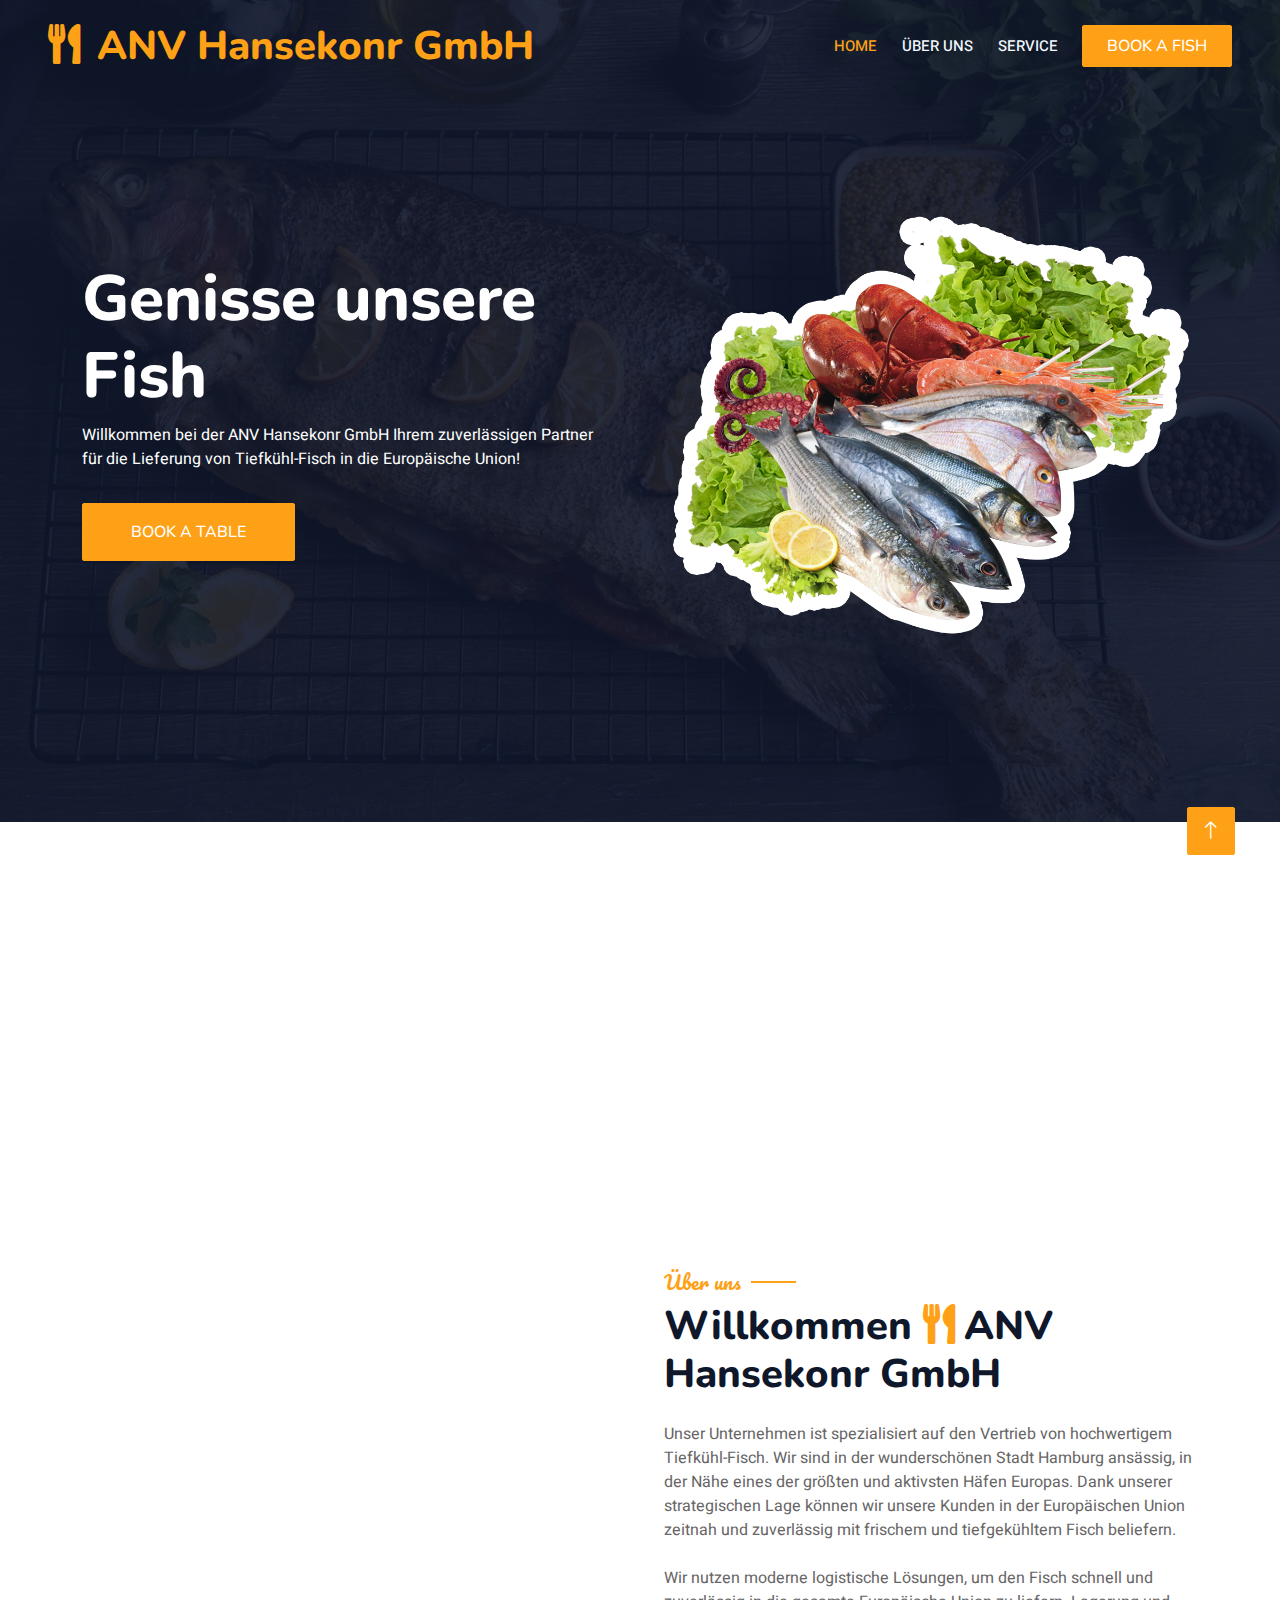
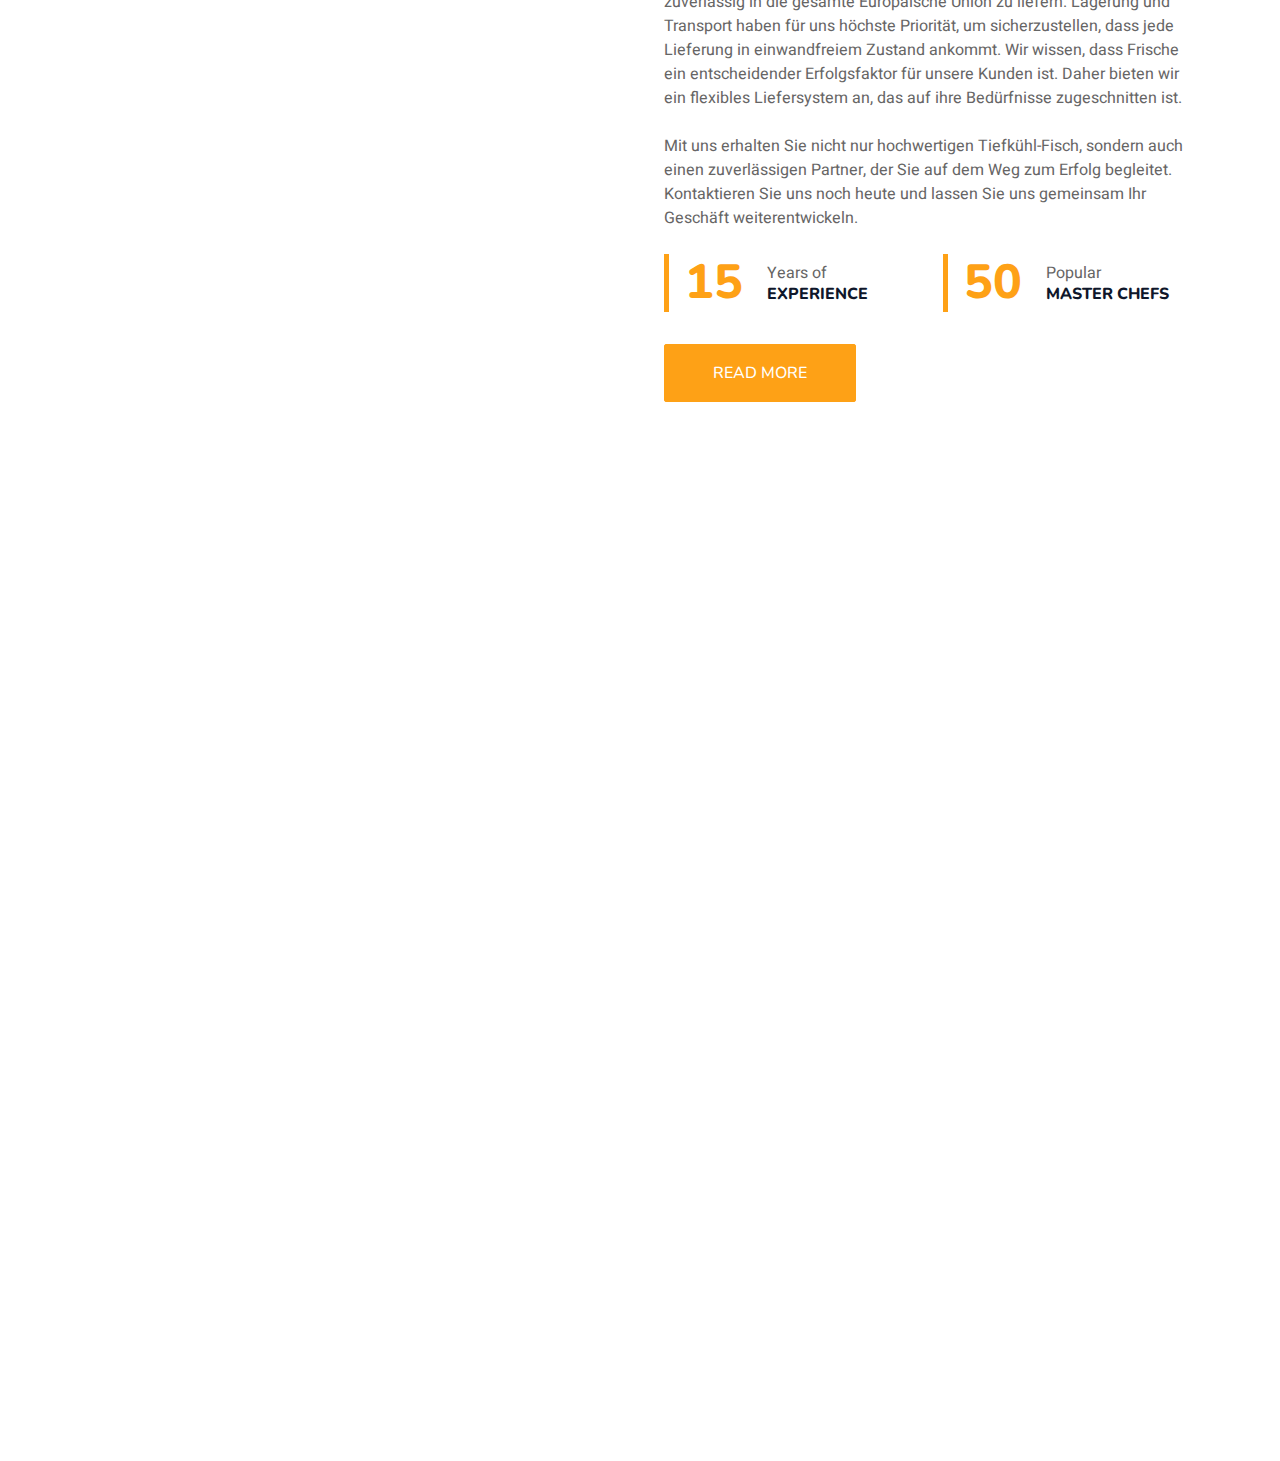
==== index.html @ ba803cc8 "fishstore" ====
<!DOCTYPE html>
<html lang="en">

<head>
    <meta charset="utf-8">
    <title>Restoran - Bootstrap Restaurant Template</title>
    <meta content="width=device-width, initial-scale=1.0" name="viewport">
    <meta content="" name="keywords">
    <meta content="" name="description">

    <!-- Favicon -->
    <link href="img/favicon.ico" rel="icon">

    <!-- Google Web Fonts -->
    <link rel="preconnect" href="https://fonts.googleapis.com">
    <link rel="preconnect" href="https://fonts.gstatic.com" crossorigin>
    <link href="https://fonts.googleapis.com/css2?family=Heebo:wght@400;500;600&family=Nunito:wght@600;700;800&family=Pacifico&display=swap" rel="stylesheet">

    <!-- Icon Font Stylesheet -->
    <link href="https://cdnjs.cloudflare.com/ajax/libs/font-awesome/5.10.0/css/all.min.css" rel="stylesheet">
    <link href="https://cdn.jsdelivr.net/npm/bootstrap-icons@1.4.1/font/bootstrap-icons.css" rel="stylesheet">

    <!-- Libraries Stylesheet -->
    <link href="lib/animate/animate.min.css" rel="stylesheet">
    <link href="lib/owlcarousel/assets/owl.carousel.min.css" rel="stylesheet">
    <link href="lib/tempusdominus/css/tempusdominus-bootstrap-4.min.css" rel="stylesheet" />

    <!-- Customized Bootstrap Stylesheet -->
    <link href="css/bootstrap.min.css" rel="stylesheet">

    <!-- Template Stylesheet -->
    <link href="css/style.css" rel="stylesheet">
</head>

<body>
    <div class="container-xxl bg-white p-0">
        <!-- Spinner Start -->
        <div id="spinner" class="show bg-white position-fixed translate-middle w-100 vh-100 top-50 start-50 d-flex align-items-center justify-content-center">
            <div class="spinner-border text-primary" style="width: 3rem; height: 3rem;" role="status">
                <span class="sr-only">Loading...</span>
            </div>
        </div>
        <!-- Spinner End -->


        <!-- Navbar & Hero Start -->
        <div class="container-xxl position-relative p-0">
            <nav class="navbar navbar-expand-lg navbar-dark bg-dark px-4 px-lg-5 py-3 py-lg-0">
                <a href="" class="navbar-brand p-0">
                    <h1 class="text-primary m-0"><i class="fa fa-utensils me-3"></i>ANV Hansekonr GmbH</h1>
                    <!-- <img src="img/logo.png" alt="Logo"> -->
                </a>
                <button class="navbar-toggler" type="button" data-bs-toggle="collapse" data-bs-target="#navbarCollapse">
                    <span class="fa fa-bars"></span>
                </button>
                <div class="collapse navbar-collapse" id="navbarCollapse">
                    <div class="navbar-nav ms-auto py-0 pe-4">
                        <a href="index.html" class="nav-item nav-link active">Home</a>
                        <a href="about.html" class="nav-item nav-link">Über uns</a>
                        <a href="service.html" class="nav-item nav-link">Service</a>
                    </div>
                    <a href="contact.html" class="btn btn-primary py-2 px-4">Book A Fish</a>
                </div>
            </nav>

            <div class="container-xxl py-5 bg-dark hero-header mb-5">
                <div class="container my-5 py-5">
                    <div class="row align-items-center g-5">
                        <div class="col-lg-6 text-center text-lg-start">
                            <h1 class="display-3 text-white animated slideInLeft">Genisse unsere<br>Fish</h1>
                            <p class="text-white animated slideInLeft mb-4 pb-2">Willkommen bei der ANV Hansekonr GmbH Ihrem zuverlässigen Partner für die Lieferung von Tiefkühl-Fisch in die Europäische Union!</p>
                            <a href="" class="btn btn-primary py-sm-3 px-sm-5 me-3 animated slideInLeft">Book A Table</a>
                        </div>
                        <div class="col-lg-6 text-center text-md-end overflow">
                            <img class="img-fluid" src="img/hero.png" alt="fish">
                        </div>
                    </div>
                </div>
            </div>
        </div>
        <!-- Navbar & Hero End -->


        <!-- Service Start -->
        <div class="container-xxl py-5">
            <div class="container">
                <div class="row g-4">
                    <div class="col-lg-3 col-sm-6 wow fadeInUp" data-wow-delay="0.1s">
                        <div class="service-item rounded pt-3">
                            <div class="p-4">
                                <i class="fa fa-3x fa-user-tie text-primary mb-4"></i>
                                <h5>Master Chefs</h5>
                                <p>Diam elitr kasd sed at elitr sed ipsum justo dolor sed clita amet diam</p>
                            </div>
                        </div>
                    </div>
                    <div class="col-lg-3 col-sm-6 wow fadeInUp" data-wow-delay="0.3s">
                        <div class="service-item rounded pt-3">
                            <div class="p-4">
                                <i class="fa fa-3x fa-utensils text-primary mb-4"></i>
                                <h5>Quality Food</h5>
                                <p>Diam elitr kasd sed at elitr sed ipsum justo dolor sed clita amet diam</p>
                            </div>
                        </div>
                    </div>
                    <div class="col-lg-3 col-sm-6 wow fadeInUp" data-wow-delay="0.5s">
                        <div class="service-item rounded pt-3">
                            <div class="p-4">
                                <i class="fa fa-3x fa-cart-plus text-primary mb-4"></i>
                                <h5>Online Order</h5>
                                <p>Diam elitr kasd sed at elitr sed ipsum justo dolor sed clita amet diam</p>
                            </div>
                        </div>
                    </div>
                    <div class="col-lg-3 col-sm-6 wow fadeInUp" data-wow-delay="0.7s">
                        <div class="service-item rounded pt-3">
                            <div class="p-4">
                                <i class="fa fa-3x fa-headset text-primary mb-4"></i>
                                <h5>24/7 Service</h5>
                                <p>Diam elitr kasd sed at elitr sed ipsum justo dolor sed clita amet diam</p>
                            </div>
                        </div>
                    </div>
                </div>
            </div>
        </div>
        <!-- Service End -->


        <!-- About Start -->
        <div class="container-xxl py-5">
            <div class="container">
                <div class="row g-5 align-items-center">
                    <div class="col-lg-6">
                        <div class="row g-3">
                            <div class="col-6 text-start">
                                <img class="img-fluid rounded w-100 wow zoomIn" data-wow-delay="0.1s" src="img/about-1.jpg">
                            </div>
                            <div class="col-6 text-start">
                                <img class="img-fluid rounded w-75 wow zoomIn" data-wow-delay="0.3s" src="img/about-2.jpg" style="margin-top: 25%;">
                            </div>
                            <div class="col-6 text-end">
                                <img class="img-fluid rounded w-75 wow zoomIn" data-wow-delay="0.5s" src="img/about-3.jpg">
                            </div>
                            <div class="col-6 text-end">
                                <img class="img-fluid rounded w-100 wow zoomIn" data-wow-delay="0.7s" src="img/about-4.jpg">
                            </div>
                        </div>
                    </div>
                    <div class="col-lg-6">
                        <h5 class="section-title ff-secondary text-start text-primary fw-normal">Über uns</h5>
                        <h1 class="mb-4">Willkommen <i class="fa fa-utensils text-primary me-2"></i>ANV Hansekonr GmbH</h1>
                        <p class="mb-4">Unser Unternehmen ist spezialisiert auf den Vertrieb von hochwertigem Tiefkühl-Fisch. Wir sind in der wunderschönen Stadt Hamburg ansässig, in der Nähe eines der größten und aktivsten Häfen Europas. Dank unserer strategischen Lage können wir unsere Kunden in der Europäischen Union zeitnah und zuverlässig mit frischem und tiefgekühltem Fisch beliefern.
                            <p class="mb-4"> Wir nutzen moderne logistische Lösungen, um den Fisch schnell und zuverlässig in die gesamte Europäische Union zu liefern. Lagerung und Transport haben für uns höchste Priorität, um sicherzustellen, dass jede Lieferung in einwandfreiem Zustand ankommt. Wir wissen, dass Frische ein entscheidender Erfolgsfaktor für unsere Kunden ist. Daher bieten wir ein flexibles Liefersystem an, das auf ihre Bedürfnisse zugeschnitten ist.</p>
                        <p class="mb-4">Mit uns erhalten Sie nicht nur hochwertigen Tiefkühl-Fisch, sondern auch einen zuverlässigen Partner, der Sie auf dem Weg zum Erfolg begleitet. Kontaktieren Sie uns noch heute und lassen Sie uns gemeinsam Ihr Geschäft weiterentwickeln.</p>
                        <div class="row g-4 mb-4">
                            <div class="col-sm-6">
                                <div class="d-flex align-items-center border-start border-5 border-primary px-3">
                                    <h1 class="flex-shrink-0 display-5 text-primary mb-0" data-toggle="counter-up">15</h1>
                                    <div class="ps-4">
                                        <p class="mb-0">Years of</p>
                                        <h6 class="text-uppercase mb-0">Experience</h6>
                                    </div>
                                </div>
                            </div>
                            <div class="col-sm-6">
                                <div class="d-flex align-items-center border-start border-5 border-primary px-3">
                                    <h1 class="flex-shrink-0 display-5 text-primary mb-0" data-toggle="counter-up">50</h1>
                                    <div class="ps-4">
                                        <p class="mb-0">Popular</p>
                                        <h6 class="text-uppercase mb-0">Master Chefs</h6>
                                    </div>
                                </div>
                            </div>
                        </div>
                        <a class="btn btn-primary py-3 px-5 mt-2" href="">Read More</a>
                    </div>
                </div>
            </div>
        </div>
        <!-- About End -->

        <!-- Testimonial Start -->
        <div class="container-xxl py-5 wow fadeInUp" data-wow-delay="0.1s">
            <div class="container">
                <div class="text-center">
                    <h5 class="section-title ff-secondary text-center text-primary fw-normal">Testimonial</h5>
                    <h1 class="mb-5">Our Clients Say!!!</h1>
                </div>
                <div class="owl-carousel testimonial-carousel">
                    <div class="testimonial-item bg-transparent border rounded p-4">
                        <i class="fa fa-quote-left fa-2x text-primary mb-3"></i>
                        <p>Dolor et eos labore, stet justo sed est sed. Diam sed sed dolor stet amet eirmod eos labore diam</p>
                        <div class="d-flex align-items-center">
                            <img class="img-fluid flex-shrink-0 rounded-circle" src="img/testimonial-1.jpg" style="width: 50px; height: 50px;">
                            <div class="ps-3">
                                <h5 class="mb-1">Client Name</h5>
                                <small>Profession</small>
                            </div>
                        </div>
                    </div>
                    <div class="testimonial-item bg-transparent border rounded p-4">
                        <i class="fa fa-quote-left fa-2x text-primary mb-3"></i>
                        <p>Dolor et eos labore, stet justo sed est sed. Diam sed sed dolor stet amet eirmod eos labore diam</p>
                        <div class="d-flex align-items-center">
                            <img class="img-fluid flex-shrink-0 rounded-circle" src="img/testimonial-2.jpg" style="width: 50px; height: 50px;">
                            <div class="ps-3">
                                <h5 class="mb-1">Client Name</h5>
                                <small>Profession</small>
                            </div>
                        </div>
                    </div>
                    <div class="testimonial-item bg-transparent border rounded p-4">
                        <i class="fa fa-quote-left fa-2x text-primary mb-3"></i>
                        <p>Dolor et eos labore, stet justo sed est sed. Diam sed sed dolor stet amet eirmod eos labore diam</p>
                        <div class="d-flex align-items-center">
                            <img class="img-fluid flex-shrink-0 rounded-circle" src="img/testimonial-3.jpg" style="width: 50px; height: 50px;">
                            <div class="ps-3">
                                <h5 class="mb-1">Client Name</h5>
                                <small>Profession</small>
                            </div>
                        </div>
                    </div>
                    <div class="testimonial-item bg-transparent border rounded p-4">
                        <i class="fa fa-quote-left fa-2x text-primary mb-3"></i>
                        <p>Dolor et eos labore, stet justo sed est sed. Diam sed sed dolor stet amet eirmod eos labore diam</p>
                        <div class="d-flex align-items-center">
                            <img class="img-fluid flex-shrink-0 rounded-circle" src="img/testimonial-4.jpg" style="width: 50px; height: 50px;">
                            <div class="ps-3">
                                <h5 class="mb-1">Client Name</h5>
                                <small>Profession</small>
                            </div>
                        </div>
                    </div>
                </div>
            </div>
        </div>
        <!-- Testimonial End -->
        

        <!-- Footer Start -->
        <div class="container-fluid bg-dark text-light footer pt-5 mt-5 wow fadeIn" data-wow-delay="0.1s">
            <div class="container py-5">
                <div class="row g-5">
                    <div class="col-lg-3 col-md-6">
                        <h4 class="section-title ff-secondary text-start text-primary fw-normal mb-4">Company</h4>
                        <a class="btn btn-link" href="">About Us</a>
                        <a class="btn btn-link" href="">Contact Us</a>
                        <a class="btn btn-link" href="">Reservation</a>
                        <a class="btn btn-link" href="">Privacy Policy</a>
                        <a class="btn btn-link" href="">Terms & Condition</a>
                    </div>
                    <div class="col-lg-3 col-md-6">
                        <h4 class="section-title ff-secondary text-start text-primary fw-normal mb-4">Contact</h4>
                        <p class="mb-2"><i class="fa fa-map-marker-alt me-3"></i>123 Street, New York, USA</p>
                        <p class="mb-2"><i class="fa fa-phone-alt me-3"></i>+012 345 67890</p>
                        <p class="mb-2"><i class="fa fa-envelope me-3"></i>info@example.com</p>
                        <div class="d-flex pt-2">
                            <a class="btn btn-outline-light btn-social" href=""><i class="fab fa-twitter"></i></a>
                            <a class="btn btn-outline-light btn-social" href=""><i class="fab fa-facebook-f"></i></a>
                            <a class="btn btn-outline-light btn-social" href=""><i class="fab fa-youtube"></i></a>
                            <a class="btn btn-outline-light btn-social" href=""><i class="fab fa-linkedin-in"></i></a>
                        </div>
                    </div>
                    <div class="col-lg-3 col-md-6">
                        <h4 class="section-title ff-secondary text-start text-primary fw-normal mb-4">Opening</h4>
                        <h5 class="text-light fw-normal">Monday - Saturday</h5>
                        <p>09AM - 09PM</p>
                        <h5 class="text-light fw-normal">Sunday</h5>
                        <p>10AM - 08PM</p>
                    </div>
                    <div class="col-lg-3 col-md-6">
                        <h4 class="section-title ff-secondary text-start text-primary fw-normal mb-4">Newsletter</h4>
                        <p>Dolor amet sit justo amet elitr clita ipsum elitr est.</p>
                        <div class="position-relative mx-auto" style="max-width: 400px;">
                            <input class="form-control border-primary w-100 py-3 ps-4 pe-5" type="text" placeholder="Your email">
                            <button type="button" class="btn btn-primary py-2 position-absolute top-0 end-0 mt-2 me-2">SignUp</button>
                        </div>
                    </div>
                </div>
            </div>
            <div class="container">
                <div class="copyright">
                    <div class="row">
                        <div class="col-md-6 text-center text-md-start mb-3 mb-md-0">
                            &copy; <a class="border-bottom" href="#">Your Site Name</a>, All Right Reserved. 
							
							<!--/*** This template is free as long as you keep the footer author’s credit link/attribution link/backlink. If you'd like to use the template without the footer author’s credit link/attribution link/backlink, you can purchase the Credit Removal License from "https://htmlcodex.com/credit-removal". Thank you for your support. ***/-->
							Designed By <a class="border-bottom" href="https://htmlcodex.com">HTML Codex</a><br><br>
                            Distributed By <a class="border-bottom" href="https://themewagon.com" target="_blank">ThemeWagon</a>
                        </div>
                        <div class="col-md-6 text-center text-md-end">
                            <div class="footer-menu">
                                <a href="">Home</a>
                                <a href="">Cookies</a>
                                <a href="">Help</a>
                                <a href="">FQAs</a>
                            </div>
                        </div>
                    </div>
                </div>
            </div>
        </div>
        <!-- Footer End -->


        <!-- Back to Top -->
        <a href="#" class="btn btn-lg btn-primary btn-lg-square back-to-top"><i class="bi bi-arrow-up"></i></a>
    </div>

    <!-- JavaScript Libraries -->
    <script src="https://code.jquery.com/jquery-3.4.1.min.js"></script>
    <script src="https://cdn.jsdelivr.net/npm/bootstrap@5.0.0/dist/js/bootstrap.bundle.min.js"></script>
    <script src="lib/wow/wow.min.js"></script>
    <script src="lib/easing/easing.min.js"></script>
    <script src="lib/waypoints/waypoints.min.js"></script>
    <script src="lib/counterup/counterup.min.js"></script>
    <script src="lib/owlcarousel/owl.carousel.min.js"></script>
    <script src="lib/tempusdominus/js/moment.min.js"></script>
    <script src="lib/tempusdominus/js/moment-timezone.min.js"></script>
    <script src="lib/tempusdominus/js/tempusdominus-bootstrap-4.min.js"></script>

    <!-- Template Javascript -->
    <script src="js/main.js"></script>
</body>

</html>
---- css/style.css ----
/********** Template CSS **********/
:root {
    --primary: #FEA116;
    --light: #F1F8FF;
    --dark: #0F172B;
}

.ff-secondary {
    font-family: 'Pacifico', cursive;
}

.fw-medium {
    font-weight: 600 !important;
}

.fw-semi-bold {
    font-weight: 700 !important;
}

.back-to-top {
    position: fixed;
    display: none;
    right: 45px;
    bottom: 45px;
    z-index: 99;
}


/*** Spinner ***/
#spinner {
    opacity: 0;
    visibility: hidden;
    transition: opacity .3s ease-out, visibility 0s linear .5s;
    z-index: 99999;
}

#spinner.show {
    transition: opacity .5s ease-out, visibility 0s linear 0s;
    visibility: visible;
    opacity: 1;
}


/*** Button ***/
.btn {
    font-family: 'Nunito', sans-serif;
    font-weight: 500;
    text-transform: uppercase;
    transition: .5s;
}

.btn.btn-primary,
.btn.btn-secondary {
    color: #FFFFFF;
}

.btn-square {
    width: 38px;
    height: 38px;
}

.btn-sm-square {
    width: 32px;
    height: 32px;
}

.btn-lg-square {
    width: 48px;
    height: 48px;
}

.btn-square,
.btn-sm-square,
.btn-lg-square {
    padding: 0;
    display: flex;
    align-items: center;
    justify-content: center;
    font-weight: normal;
    border-radius: 2px;
}


/*** Navbar ***/
.navbar-dark .navbar-nav .nav-link {
    position: relative;
    margin-left: 25px;
    padding: 35px 0;
    font-size: 15px;
    color: var(--light) !important;
    text-transform: uppercase;
    font-weight: 500;
    outline: none;
    transition: .5s;
}

.sticky-top.navbar-dark .navbar-nav .nav-link {
    padding: 20px 0;
}

.navbar-dark .navbar-nav .nav-link:hover,
.navbar-dark .navbar-nav .nav-link.active {
    color: var(--primary) !important;
}

.navbar-dark .navbar-brand img {
    max-height: 60px;
    transition: .5s;
}

.sticky-top.navbar-dark .navbar-brand img {
    max-height: 45px;
}

@media (max-width: 991.98px) {
    .sticky-top.navbar-dark {
        position: relative;
    }

    .navbar-dark .navbar-collapse {
        margin-top: 15px;
        border-top: 1px solid rgba(255, 255, 255, .1)
    }

    .navbar-dark .navbar-nav .nav-link,
    .sticky-top.navbar-dark .navbar-nav .nav-link {
        padding: 10px 0;
        margin-left: 0;
    }

    .navbar-dark .navbar-brand img {
        max-height: 45px;
    }
}

@media (min-width: 992px) {
    .navbar-dark {
        position: absolute;
        width: 100%;
        top: 0;
        left: 0;
        z-index: 999;
        background: transparent !important;
    }
    
    .sticky-top.navbar-dark {
        position: fixed;
        background: var(--dark) !important;
    }
}


/*** Hero Header ***/
.hero-header {
    background: linear-gradient(rgba(15, 23, 43, .9), rgba(15, 23, 43, .9)), url(../img/bg-hero.jpg);
    background-position: center center;
    background-repeat: no-repeat;
    background-size: cover;
}

.hero-header img {
    animation: imgRotate 50s linear infinite;
}

@keyframes imgRotate { 
    100% { 
        transform: rotate(360deg); 
    } 
}

.breadcrumb-item + .breadcrumb-item::before {
    color: rgba(255, 255, 255, .5);
}


/*** Section Title ***/
.section-title {
    position: relative;
    display: inline-block;
}

.section-title::before {
    position: absolute;
    content: "";
    width: 45px;
    height: 2px;
    top: 50%;
    left: -55px;
    margin-top: -1px;
    background: var(--primary);
}

.section-title::after {
    position: absolute;
    content: "";
    width: 45px;
    height: 2px;
    top: 50%;
    right: -55px;
    margin-top: -1px;
    background: var(--primary);
}

.section-title.text-start::before,
.section-title.text-end::after {
    display: none;
}


/*** Service ***/
.service-item {
    box-shadow: 0 0 45px rgba(0, 0, 0, .08);
    transition: .5s;
}

.service-item:hover {
    background: var(--primary);
}

.service-item * {
    transition: .5s;
}

.service-item:hover * {
    color: var(--light) !important;
}


/*** Food Menu ***/
.nav-pills .nav-item .active {
    border-bottom: 2px solid var(--primary);
}


/*** Youtube Video ***/
.video {
    position: relative;
    height: 100%;
    min-height: 500px;
    background: linear-gradient(rgba(15, 23, 43, .1), rgba(15, 23, 43, .1)), url(../img/video.jpg);
    background-position: center center;
    background-repeat: no-repeat;
    background-size: cover;
}

.video .btn-play {
    position: absolute;
    z-index: 3;
    top: 50%;
    left: 50%;
    transform: translateX(-50%) translateY(-50%);
    box-sizing: content-box;
    display: block;
    width: 32px;
    height: 44px;
    border-radius: 50%;
    border: none;
    outline: none;
    padding: 18px 20px 18px 28px;
}

.video .btn-play:before {
    content: "";
    position: absolute;
    z-index: 0;
    left: 50%;
    top: 50%;
    transform: translateX(-50%) translateY(-50%);
    display: block;
    width: 100px;
    height: 100px;
    background: var(--primary);
    border-radius: 50%;
    animation: pulse-border 1500ms ease-out infinite;
}

.video .btn-play:after {
    content: "";
    position: absolute;
    z-index: 1;
    left: 50%;
    top: 50%;
    transform: translateX(-50%) translateY(-50%);
    display: block;
    width: 100px;
    height: 100px;
    background: var(--primary);
    border-radius: 50%;
    transition: all 200ms;
}

.video .btn-play img {
    position: relative;
    z-index: 3;
    max-width: 100%;
    width: auto;
    height: auto;
}

.video .btn-play span {
    display: block;
    position: relative;
    z-index: 3;
    width: 0;
    height: 0;
    border-left: 32px solid var(--dark);
    border-top: 22px solid transparent;
    border-bottom: 22px solid transparent;
}

@keyframes pulse-border {
    0% {
        transform: translateX(-50%) translateY(-50%) translateZ(0) scale(1);
        opacity: 1;
    }

    100% {
        transform: translateX(-50%) translateY(-50%) translateZ(0) scale(1.5);
        opacity: 0;
    }
}

#videoModal {
    z-index: 99999;
}

#videoModal .modal-dialog {
    position: relative;
    max-width: 800px;
    margin: 60px auto 0 auto;
}

#videoModal .modal-body {
    position: relative;
    padding: 0px;
}

#videoModal .close {
    position: absolute;
    width: 30px;
    height: 30px;
    right: 0px;
    top: -30px;
    z-index: 999;
    font-size: 30px;
    font-weight: normal;
    color: #FFFFFF;
    background: #000000;
    opacity: 1;
}


/*** Team ***/
.team-item {
    box-shadow: 0 0 45px rgba(0, 0, 0, .08);
    height: calc(100% - 38px);
    transition: .5s;
}

.team-item img {
    transition: .5s;
}

.team-item:hover img {
    transform: scale(1.1);
}

.team-item:hover {
    height: 100%;
}

.team-item .btn {
    border-radius: 38px 38px 0 0;
}


/*** Testimonial ***/
.testimonial-carousel .owl-item .testimonial-item,
.testimonial-carousel .owl-item.center .testimonial-item * {
    transition: .5s;
}

.testimonial-carousel .owl-item.center .testimonial-item {
    background: var(--primary) !important;
    border-color: var(--primary) !important;
}

.testimonial-carousel .owl-item.center .testimonial-item * {
    color: var(--light) !important;
}

.testimonial-carousel .owl-dots {
    margin-top: 24px;
    display: flex;
    align-items: flex-end;
    justify-content: center;
}

.testimonial-carousel .owl-dot {
    position: relative;
    display: inline-block;
    margin: 0 5px;
    width: 15px;
    height: 15px;
    border: 1px solid #CCCCCC;
    border-radius: 15px;
    transition: .5s;
}

.testimonial-carousel .owl-dot.active {
    background: var(--primary);
    border-color: var(--primary);
}


/*** Footer ***/
.footer .btn.btn-social {
    margin-right: 5px;
    width: 35px;
    height: 35px;
    display: flex;
    align-items: center;
    justify-content: center;
    color: var(--light);
    border: 1px solid #FFFFFF;
    border-radius: 35px;
    transition: .3s;
}

.footer .btn.btn-social:hover {
    color: var(--primary);
}

.footer .btn.btn-link {
    display: block;
    margin-bottom: 5px;
    padding: 0;
    text-align: left;
    color: #FFFFFF;
    font-size: 15px;
    font-weight: normal;
    text-transform: capitalize;
    transition: .3s;
}

.footer .btn.btn-link::before {
    position: relative;
    content: "\f105";
    font-family: "Font Awesome 5 Free";
    font-weight: 900;
    margin-right: 10px;
}

.footer .btn.btn-link:hover {
    letter-spacing: 1px;
    box-shadow: none;
}

.footer .copyright {
    padding: 25px 0;
    font-size: 15px;
    border-top: 1px solid rgba(256, 256, 256, .1);
}

.footer .copyright a {
    color: var(--light);
}

.footer .footer-menu a {
    margin-right: 15px;
    padding-right: 15px;
    border-right: 1px solid rgba(255, 255, 255, .1);
}

.footer .footer-menu a:last-child {
    margin-right: 0;
    padding-right: 0;
    border-right: none;
}
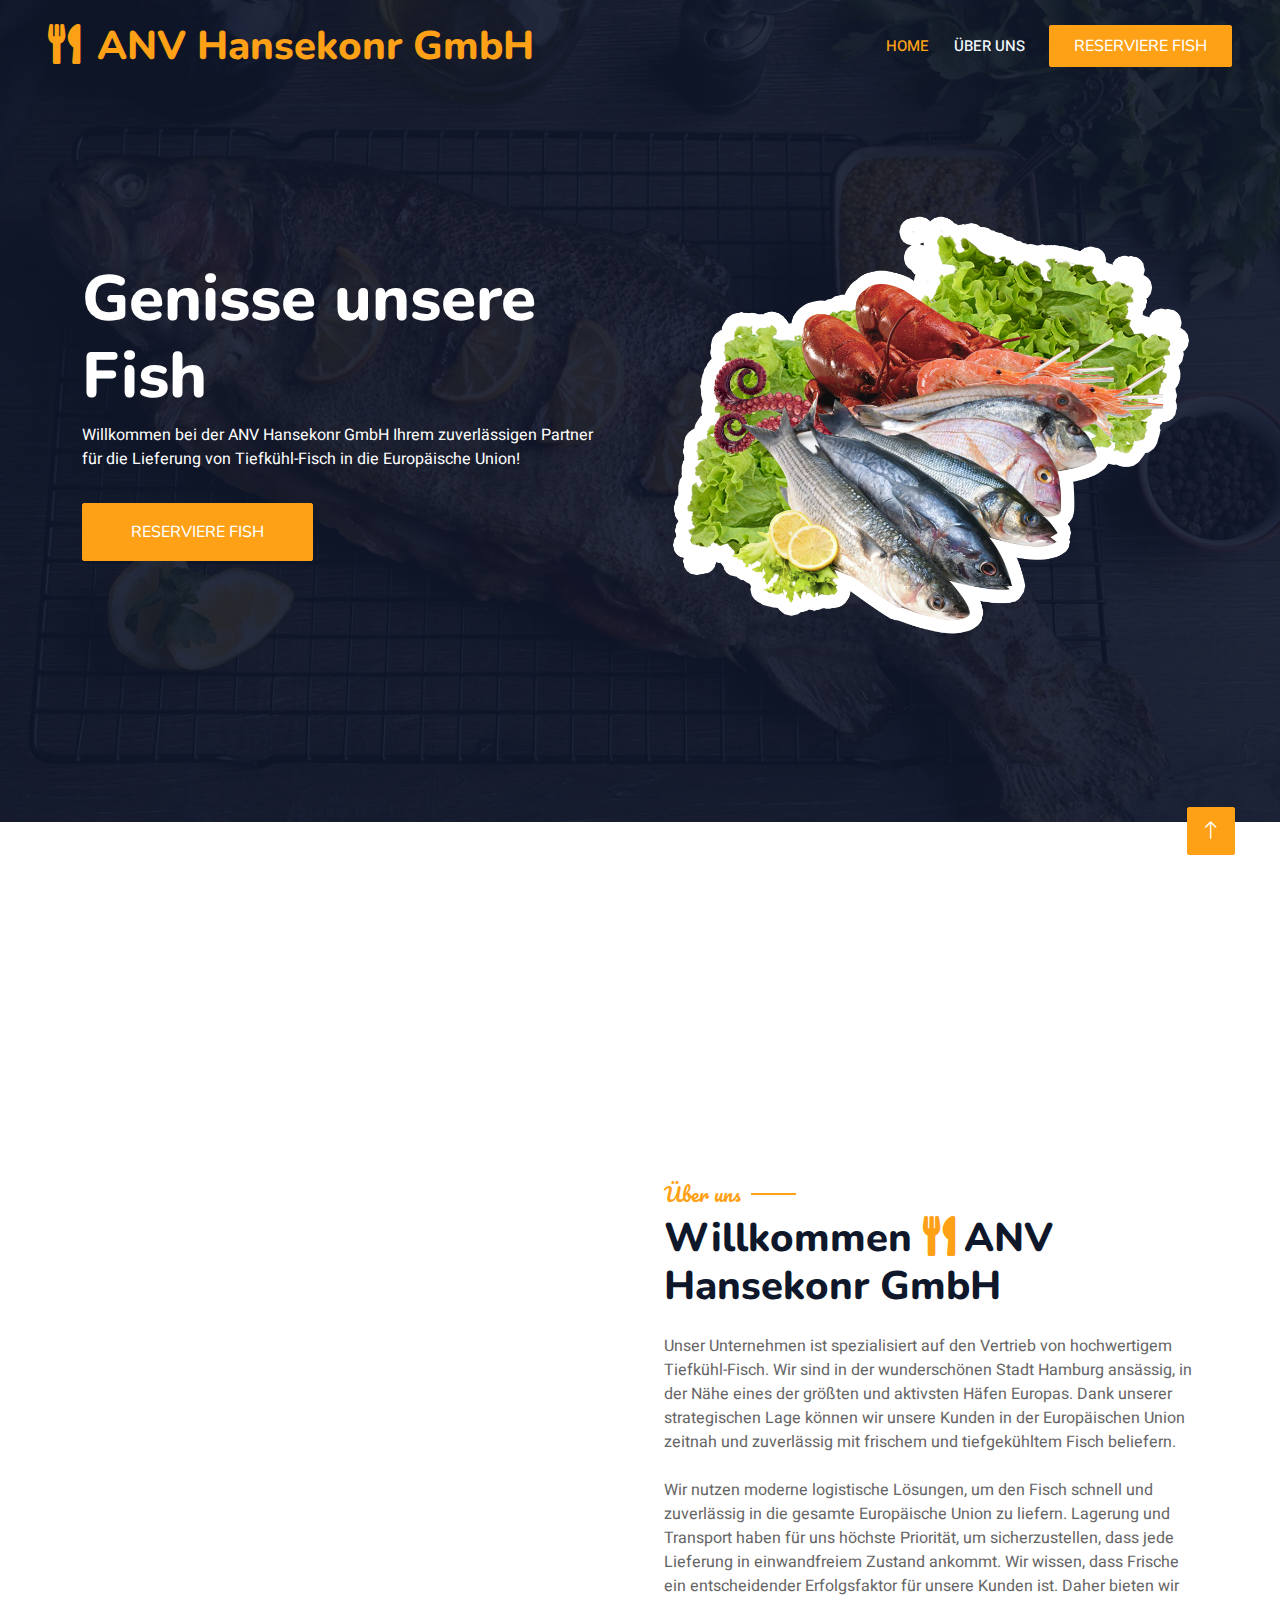
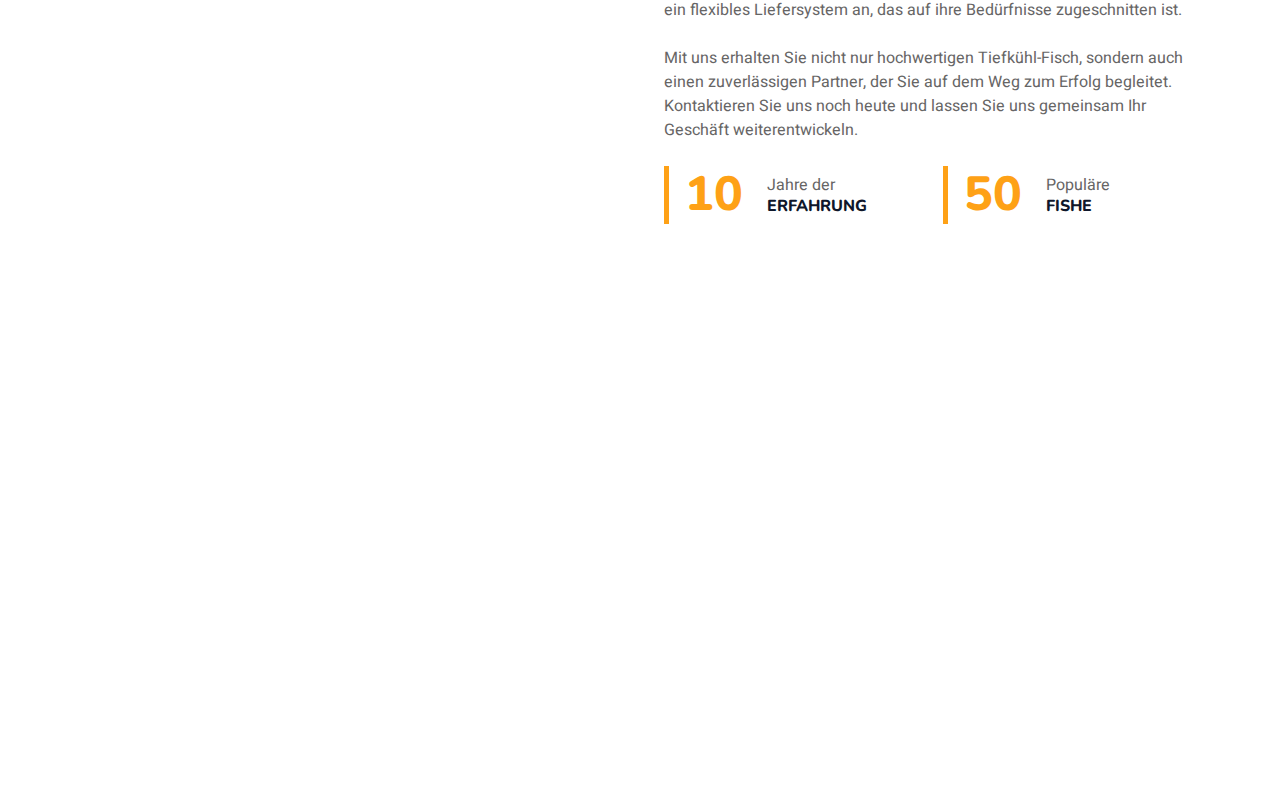
==== commit 5b7cd44b: "new" ====
--- a/index.html
+++ b/index.html
@@ -1,5 +1,5 @@
 <!DOCTYPE html>
-<html lang="en">
+<html lang="de">
 
 <head>
     <meta charset="utf-8">
@@ -57,9 +57,9 @@
                     <div class="navbar-nav ms-auto py-0 pe-4">
                         <a href="index.html" class="nav-item nav-link active">Home</a>
                         <a href="about.html" class="nav-item nav-link">Über uns</a>
-                        <a href="service.html" class="nav-item nav-link">Service</a>
-                    </div>
-                    <a href="contact.html" class="btn btn-primary py-2 px-4">Book A Fish</a>
+                    </div>
+                    
+                    <a href="contact.html" class="btn btn-primary py-2 px-4">Reserviere Fish</a>
                 </div>
             </nav>
 
@@ -69,7 +69,7 @@
                         <div class="col-lg-6 text-center text-lg-start">
                             <h1 class="display-3 text-white animated slideInLeft">Genisse unsere<br>Fish</h1>
                             <p class="text-white animated slideInLeft mb-4 pb-2">Willkommen bei der ANV Hansekonr GmbH Ihrem zuverlässigen Partner für die Lieferung von Tiefkühl-Fisch in die Europäische Union!</p>
-                            <a href="" class="btn btn-primary py-sm-3 px-sm-5 me-3 animated slideInLeft">Book A Table</a>
+                            <a href="contact.html" class="btn btn-primary py-sm-3 px-sm-5 me-3 animated slideInLeft">Reserviere Fish</a>
                         </div>
                         <div class="col-lg-6 text-center text-md-end overflow">
                             <img class="img-fluid" src="img/hero.png" alt="fish">
@@ -89,8 +89,7 @@
                         <div class="service-item rounded pt-3">
                             <div class="p-4">
                                 <i class="fa fa-3x fa-user-tie text-primary mb-4"></i>
-                                <h5>Master Chefs</h5>
-                                <p>Diam elitr kasd sed at elitr sed ipsum justo dolor sed clita amet diam</p>
+                                <h5>Lieferung</h5>
                             </div>
                         </div>
                     </div>
@@ -98,8 +97,7 @@
                         <div class="service-item rounded pt-3">
                             <div class="p-4">
                                 <i class="fa fa-3x fa-utensils text-primary mb-4"></i>
-                                <h5>Quality Food</h5>
-                                <p>Diam elitr kasd sed at elitr sed ipsum justo dolor sed clita amet diam</p>
+                                <h5>Hochwertiges Essen</h5>
                             </div>
                         </div>
                     </div>
@@ -107,8 +105,7 @@
                         <div class="service-item rounded pt-3">
                             <div class="p-4">
                                 <i class="fa fa-3x fa-cart-plus text-primary mb-4"></i>
-                                <h5>Online Order</h5>
-                                <p>Diam elitr kasd sed at elitr sed ipsum justo dolor sed clita amet diam</p>
+                                <h5>Online-Bestellung</h5>
                             </div>
                         </div>
                     </div>
@@ -117,7 +114,6 @@
                             <div class="p-4">
                                 <i class="fa fa-3x fa-headset text-primary mb-4"></i>
                                 <h5>24/7 Service</h5>
-                                <p>Diam elitr kasd sed at elitr sed ipsum justo dolor sed clita amet diam</p>
                             </div>
                         </div>
                     </div>
@@ -149,17 +145,17 @@
                     </div>
                     <div class="col-lg-6">
                         <h5 class="section-title ff-secondary text-start text-primary fw-normal">Über uns</h5>
-                        <h1 class="mb-4">Willkommen <i class="fa fa-utensils text-primary me-2"></i>ANV Hansekonr GmbH</h1>
-                        <p class="mb-4">Unser Unternehmen ist spezialisiert auf den Vertrieb von hochwertigem Tiefkühl-Fisch. Wir sind in der wunderschönen Stadt Hamburg ansässig, in der Nähe eines der größten und aktivsten Häfen Europas. Dank unserer strategischen Lage können wir unsere Kunden in der Europäischen Union zeitnah und zuverlässig mit frischem und tiefgekühltem Fisch beliefern.
+                        <h1 class="mb-4 translatable">Willkommen <i class="fa fa-utensils text-primary me-2"></i>ANV Hansekonr GmbH</h1>
+                        <p class="mb-4 translatable">Unser Unternehmen ist spezialisiert auf den Vertrieb von hochwertigem Tiefkühl-Fisch. Wir sind in der wunderschönen Stadt Hamburg ansässig, in der Nähe eines der größten und aktivsten Häfen Europas. Dank unserer strategischen Lage können wir unsere Kunden in der Europäischen Union zeitnah und zuverlässig mit frischem und tiefgekühltem Fisch beliefern.
                             <p class="mb-4"> Wir nutzen moderne logistische Lösungen, um den Fisch schnell und zuverlässig in die gesamte Europäische Union zu liefern. Lagerung und Transport haben für uns höchste Priorität, um sicherzustellen, dass jede Lieferung in einwandfreiem Zustand ankommt. Wir wissen, dass Frische ein entscheidender Erfolgsfaktor für unsere Kunden ist. Daher bieten wir ein flexibles Liefersystem an, das auf ihre Bedürfnisse zugeschnitten ist.</p>
                         <p class="mb-4">Mit uns erhalten Sie nicht nur hochwertigen Tiefkühl-Fisch, sondern auch einen zuverlässigen Partner, der Sie auf dem Weg zum Erfolg begleitet. Kontaktieren Sie uns noch heute und lassen Sie uns gemeinsam Ihr Geschäft weiterentwickeln.</p>
                         <div class="row g-4 mb-4">
                             <div class="col-sm-6">
                                 <div class="d-flex align-items-center border-start border-5 border-primary px-3">
-                                    <h1 class="flex-shrink-0 display-5 text-primary mb-0" data-toggle="counter-up">15</h1>
+                                    <h1 class="flex-shrink-0 display-5 text-primary mb-0" data-toggle="counter-up">10</h1>
                                     <div class="ps-4">
-                                        <p class="mb-0">Years of</p>
-                                        <h6 class="text-uppercase mb-0">Experience</h6>
+                                        <p class="mb-0">Jahre der</p>
+                                        <h6 class="text-uppercase mb-0">Erfahrung</h6>
                                     </div>
                                 </div>
                             </div>
@@ -167,141 +163,63 @@
                                 <div class="d-flex align-items-center border-start border-5 border-primary px-3">
                                     <h1 class="flex-shrink-0 display-5 text-primary mb-0" data-toggle="counter-up">50</h1>
                                     <div class="ps-4">
-                                        <p class="mb-0">Popular</p>
-                                        <h6 class="text-uppercase mb-0">Master Chefs</h6>
+                                        <p class="mb-0">Populäre</p>
+                                        <h6 class="text-uppercase mb-0">Fishe</h6>
                                     </div>
                                 </div>
                             </div>
                         </div>
-                        <a class="btn btn-primary py-3 px-5 mt-2" href="">Read More</a>
                     </div>
                 </div>
             </div>
         </div>
         <!-- About End -->
 
-        <!-- Testimonial Start -->
-        <div class="container-xxl py-5 wow fadeInUp" data-wow-delay="0.1s">
-            <div class="container">
-                <div class="text-center">
-                    <h5 class="section-title ff-secondary text-center text-primary fw-normal">Testimonial</h5>
-                    <h1 class="mb-5">Our Clients Say!!!</h1>
-                </div>
-                <div class="owl-carousel testimonial-carousel">
-                    <div class="testimonial-item bg-transparent border rounded p-4">
-                        <i class="fa fa-quote-left fa-2x text-primary mb-3"></i>
-                        <p>Dolor et eos labore, stet justo sed est sed. Diam sed sed dolor stet amet eirmod eos labore diam</p>
-                        <div class="d-flex align-items-center">
-                            <img class="img-fluid flex-shrink-0 rounded-circle" src="img/testimonial-1.jpg" style="width: 50px; height: 50px;">
-                            <div class="ps-3">
-                                <h5 class="mb-1">Client Name</h5>
-                                <small>Profession</small>
-                            </div>
-                        </div>
-                    </div>
-                    <div class="testimonial-item bg-transparent border rounded p-4">
-                        <i class="fa fa-quote-left fa-2x text-primary mb-3"></i>
-                        <p>Dolor et eos labore, stet justo sed est sed. Diam sed sed dolor stet amet eirmod eos labore diam</p>
-                        <div class="d-flex align-items-center">
-                            <img class="img-fluid flex-shrink-0 rounded-circle" src="img/testimonial-2.jpg" style="width: 50px; height: 50px;">
-                            <div class="ps-3">
-                                <h5 class="mb-1">Client Name</h5>
-                                <small>Profession</small>
-                            </div>
-                        </div>
-                    </div>
-                    <div class="testimonial-item bg-transparent border rounded p-4">
-                        <i class="fa fa-quote-left fa-2x text-primary mb-3"></i>
-                        <p>Dolor et eos labore, stet justo sed est sed. Diam sed sed dolor stet amet eirmod eos labore diam</p>
-                        <div class="d-flex align-items-center">
-                            <img class="img-fluid flex-shrink-0 rounded-circle" src="img/testimonial-3.jpg" style="width: 50px; height: 50px;">
-                            <div class="ps-3">
-                                <h5 class="mb-1">Client Name</h5>
-                                <small>Profession</small>
-                            </div>
-                        </div>
-                    </div>
-                    <div class="testimonial-item bg-transparent border rounded p-4">
-                        <i class="fa fa-quote-left fa-2x text-primary mb-3"></i>
-                        <p>Dolor et eos labore, stet justo sed est sed. Diam sed sed dolor stet amet eirmod eos labore diam</p>
-                        <div class="d-flex align-items-center">
-                            <img class="img-fluid flex-shrink-0 rounded-circle" src="img/testimonial-4.jpg" style="width: 50px; height: 50px;">
-                            <div class="ps-3">
-                                <h5 class="mb-1">Client Name</h5>
-                                <small>Profession</small>
-                            </div>
-                        </div>
-                    </div>
-                </div>
-            </div>
-        </div>
-        <!-- Testimonial End -->
         
-
-        <!-- Footer Start -->
-        <div class="container-fluid bg-dark text-light footer pt-5 mt-5 wow fadeIn" data-wow-delay="0.1s">
-            <div class="container py-5">
-                <div class="row g-5">
-                    <div class="col-lg-3 col-md-6">
-                        <h4 class="section-title ff-secondary text-start text-primary fw-normal mb-4">Company</h4>
-                        <a class="btn btn-link" href="">About Us</a>
-                        <a class="btn btn-link" href="">Contact Us</a>
-                        <a class="btn btn-link" href="">Reservation</a>
-                        <a class="btn btn-link" href="">Privacy Policy</a>
-                        <a class="btn btn-link" href="">Terms & Condition</a>
-                    </div>
-                    <div class="col-lg-3 col-md-6">
-                        <h4 class="section-title ff-secondary text-start text-primary fw-normal mb-4">Contact</h4>
-                        <p class="mb-2"><i class="fa fa-map-marker-alt me-3"></i>123 Street, New York, USA</p>
-                        <p class="mb-2"><i class="fa fa-phone-alt me-3"></i>+012 345 67890</p>
-                        <p class="mb-2"><i class="fa fa-envelope me-3"></i>info@example.com</p>
-                        <div class="d-flex pt-2">
-                            <a class="btn btn-outline-light btn-social" href=""><i class="fab fa-twitter"></i></a>
-                            <a class="btn btn-outline-light btn-social" href=""><i class="fab fa-facebook-f"></i></a>
-                            <a class="btn btn-outline-light btn-social" href=""><i class="fab fa-youtube"></i></a>
-                            <a class="btn btn-outline-light btn-social" href=""><i class="fab fa-linkedin-in"></i></a>
-                        </div>
-                    </div>
-                    <div class="col-lg-3 col-md-6">
-                        <h4 class="section-title ff-secondary text-start text-primary fw-normal mb-4">Opening</h4>
-                        <h5 class="text-light fw-normal">Monday - Saturday</h5>
-                        <p>09AM - 09PM</p>
-                        <h5 class="text-light fw-normal">Sunday</h5>
-                        <p>10AM - 08PM</p>
-                    </div>
-                    <div class="col-lg-3 col-md-6">
-                        <h4 class="section-title ff-secondary text-start text-primary fw-normal mb-4">Newsletter</h4>
-                        <p>Dolor amet sit justo amet elitr clita ipsum elitr est.</p>
-                        <div class="position-relative mx-auto" style="max-width: 400px;">
-                            <input class="form-control border-primary w-100 py-3 ps-4 pe-5" type="text" placeholder="Your email">
-                            <button type="button" class="btn btn-primary py-2 position-absolute top-0 end-0 mt-2 me-2">SignUp</button>
-                        </div>
-                    </div>
-                </div>
-            </div>
-            <div class="container">
-                <div class="copyright">
-                    <div class="row">
-                        <div class="col-md-6 text-center text-md-start mb-3 mb-md-0">
-                            &copy; <a class="border-bottom" href="#">Your Site Name</a>, All Right Reserved. 
-							
-							<!--/*** This template is free as long as you keep the footer author’s credit link/attribution link/backlink. If you'd like to use the template without the footer author’s credit link/attribution link/backlink, you can purchase the Credit Removal License from "https://htmlcodex.com/credit-removal". Thank you for your support. ***/-->
-							Designed By <a class="border-bottom" href="https://htmlcodex.com">HTML Codex</a><br><br>
-                            Distributed By <a class="border-bottom" href="https://themewagon.com" target="_blank">ThemeWagon</a>
-                        </div>
-                        <div class="col-md-6 text-center text-md-end">
-                            <div class="footer-menu">
-                                <a href="">Home</a>
-                                <a href="">Cookies</a>
-                                <a href="">Help</a>
-                                <a href="">FQAs</a>
-                            </div>
-                        </div>
-                    </div>
-                </div>
-            </div>
-        </div>
-        <!-- Footer End -->
+  <!-- Footer Start -->
+  <div class="container-fluid bg-dark text-light footer pt-5 mt-5 wow fadeIn" data-wow-delay="0.1s">
+    <div class="container py-5">
+        <div class="row g-5">
+            <div class="col-lg-3 col-md-6">
+                <h4 class="section-title ff-secondary text-start text-primary fw-normal mb-4">ANV Hansekontor GmbH </h4>
+                <a class="btn btn-link" href="">About Us</a>
+                <a class="btn btn-link" href="">Contact Us</a>
+                <a class="btn btn-link" href="">Privacy Policy</a>
+                <a class="btn btn-link" href="">Terms & Condition</a>
+            </div>
+            <div class="col-lg-3 col-md-6">
+                <h4 class="section-title ff-secondary text-start text-primary fw-normal mb-4">Kontakte</h4>
+                <p class="mb-2"><i class="fa fa-map-marker-alt me-3"></i>Lademannbogen 6, 
+                    22339 Hamburg
+                    Deutschland</p>
+                <p class="mb-2"><i class="fa fa-phone-alt me-3"></i>+49 151 17820888</p>
+            </div>
+        </div>
+    </div>
+    <div class="container">
+        <div class="copyright">
+            <div class="row">
+                <div class="col-md-6 text-center text-md-start mb-3 mb-md-0">
+                    &copy; <a class="border-bottom" href="#">ANV Hansekonr GmbH
+                    </a>, All Right Reserved. 
+                    
+                    <!--/*** This template is free as long as you keep the footer author’s credit link/attribution link/backlink. If you'd like to use the template without the footer author’s credit link/attribution link/backlink, you can purchase the Credit Removal License from "https://htmlcodex.com/credit-removal". Thank you for your support. ***/-->
+                    Designed By <a class="border-bottom" href="https://htmlcodex.com">HTML Codex</a><br><br>
+                    Distributed By <a class="border-bottom" href="" target="_blank">ThemeWagon</a>
+                </div>
+                <div class="col-md-6 text-center text-md-end">
+                    <div class="footer-menu">
+                        <a href="">Home</a>
+                        <a href="">Cookies</a>
+                        <a href="">Help</a>
+                        <a href="">FQAs</a>
+                    </div>
+                </div>
+            </div>
+        </div>
+    </div>
+</div>
+<!-- Footer End -->
 
 
         <!-- Back to Top -->
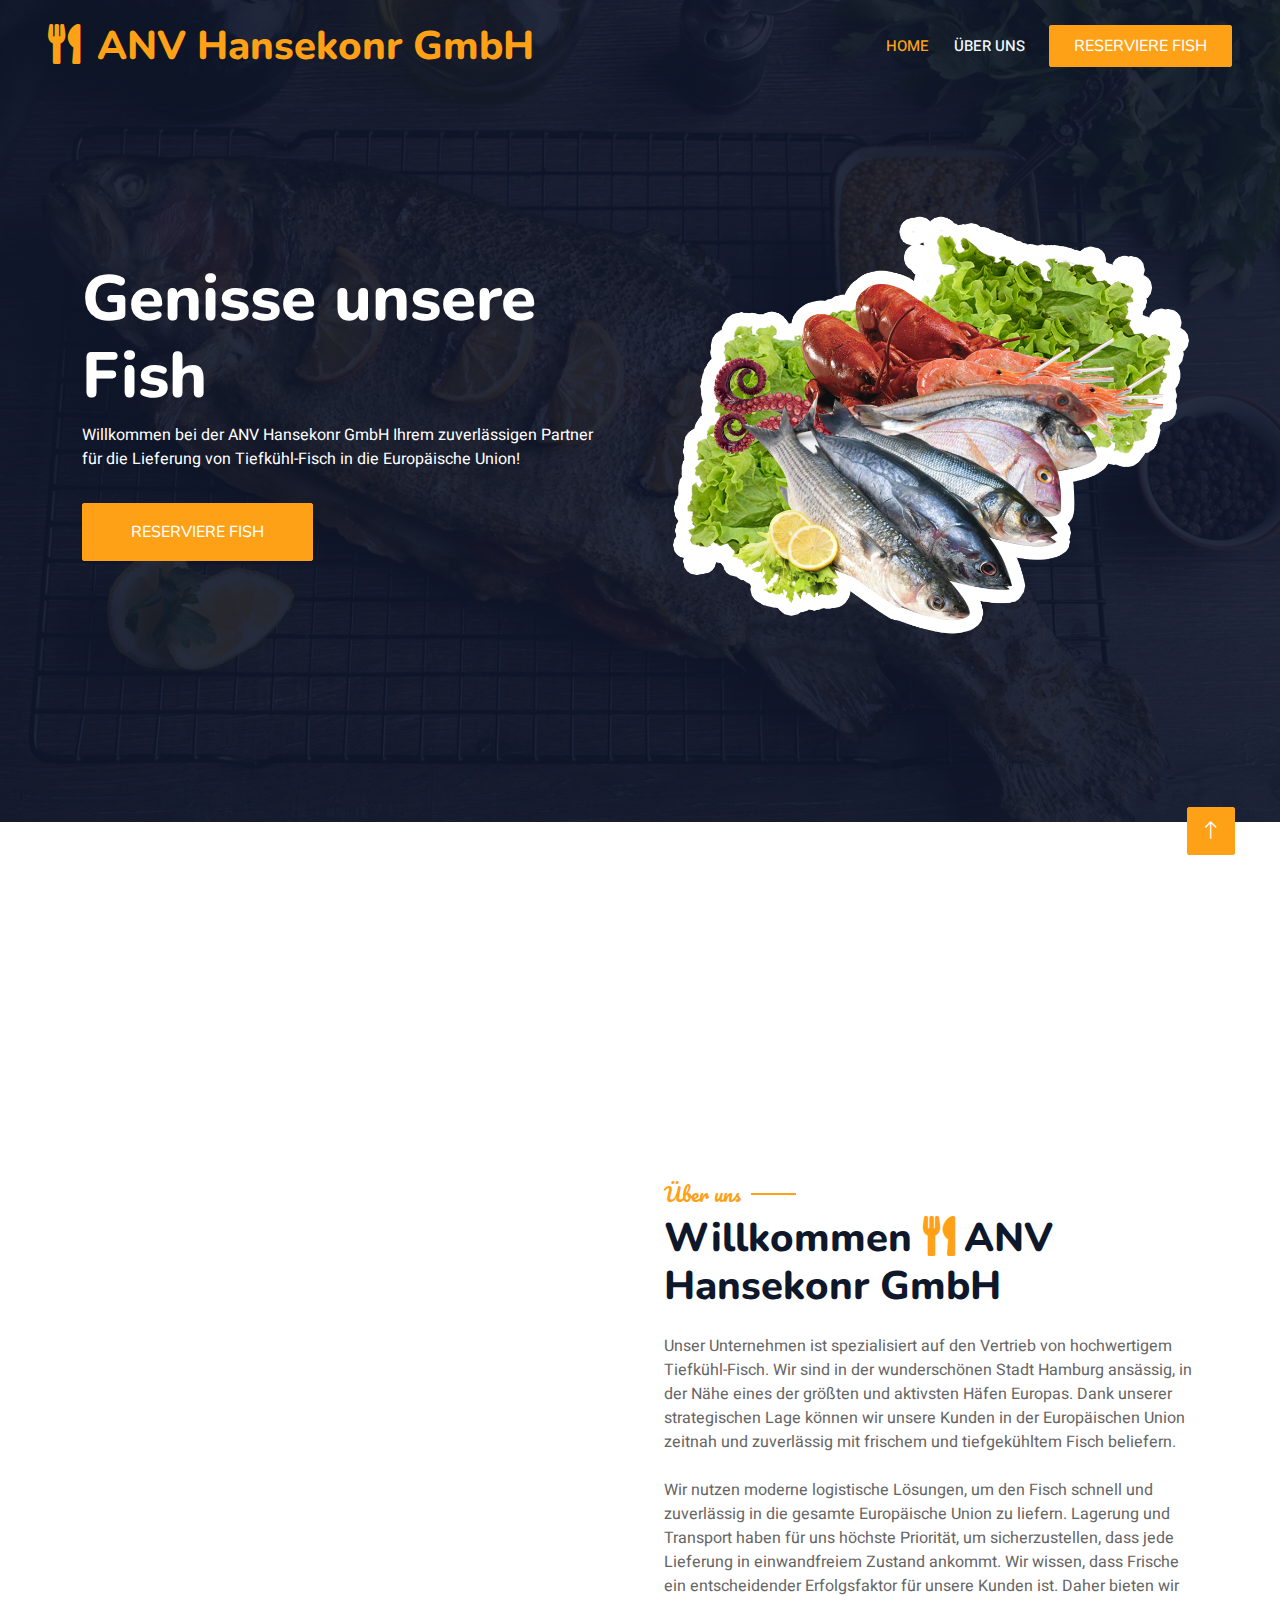
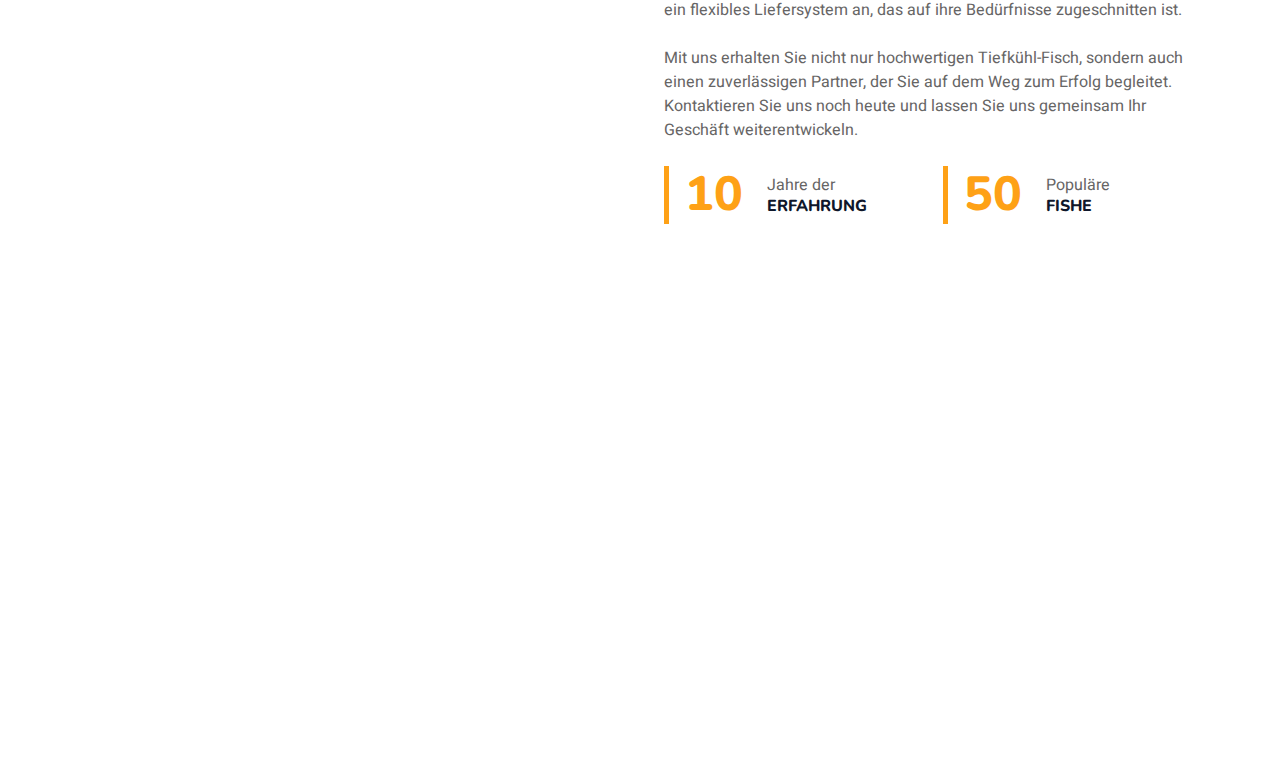
==== commit 01fd92a5: "new" ====
--- a/index.html
+++ b/index.html
@@ -200,12 +200,8 @@
         <div class="copyright">
             <div class="row">
                 <div class="col-md-6 text-center text-md-start mb-3 mb-md-0">
-                    &copy; <a class="border-bottom" href="#">ANV Hansekonr GmbH
-                    </a>, All Right Reserved. 
+                    &copy; <a class="border-bottom" href="#">ANV Hansekonr GmbH</a>
                     
-                    <!--/*** This template is free as long as you keep the footer author’s credit link/attribution link/backlink. If you'd like to use the template without the footer author’s credit link/attribution link/backlink, you can purchase the Credit Removal License from "https://htmlcodex.com/credit-removal". Thank you for your support. ***/-->
-                    Designed By <a class="border-bottom" href="https://htmlcodex.com">HTML Codex</a><br><br>
-                    Distributed By <a class="border-bottom" href="" target="_blank">ThemeWagon</a>
                 </div>
                 <div class="col-md-6 text-center text-md-end">
                     <div class="footer-menu">
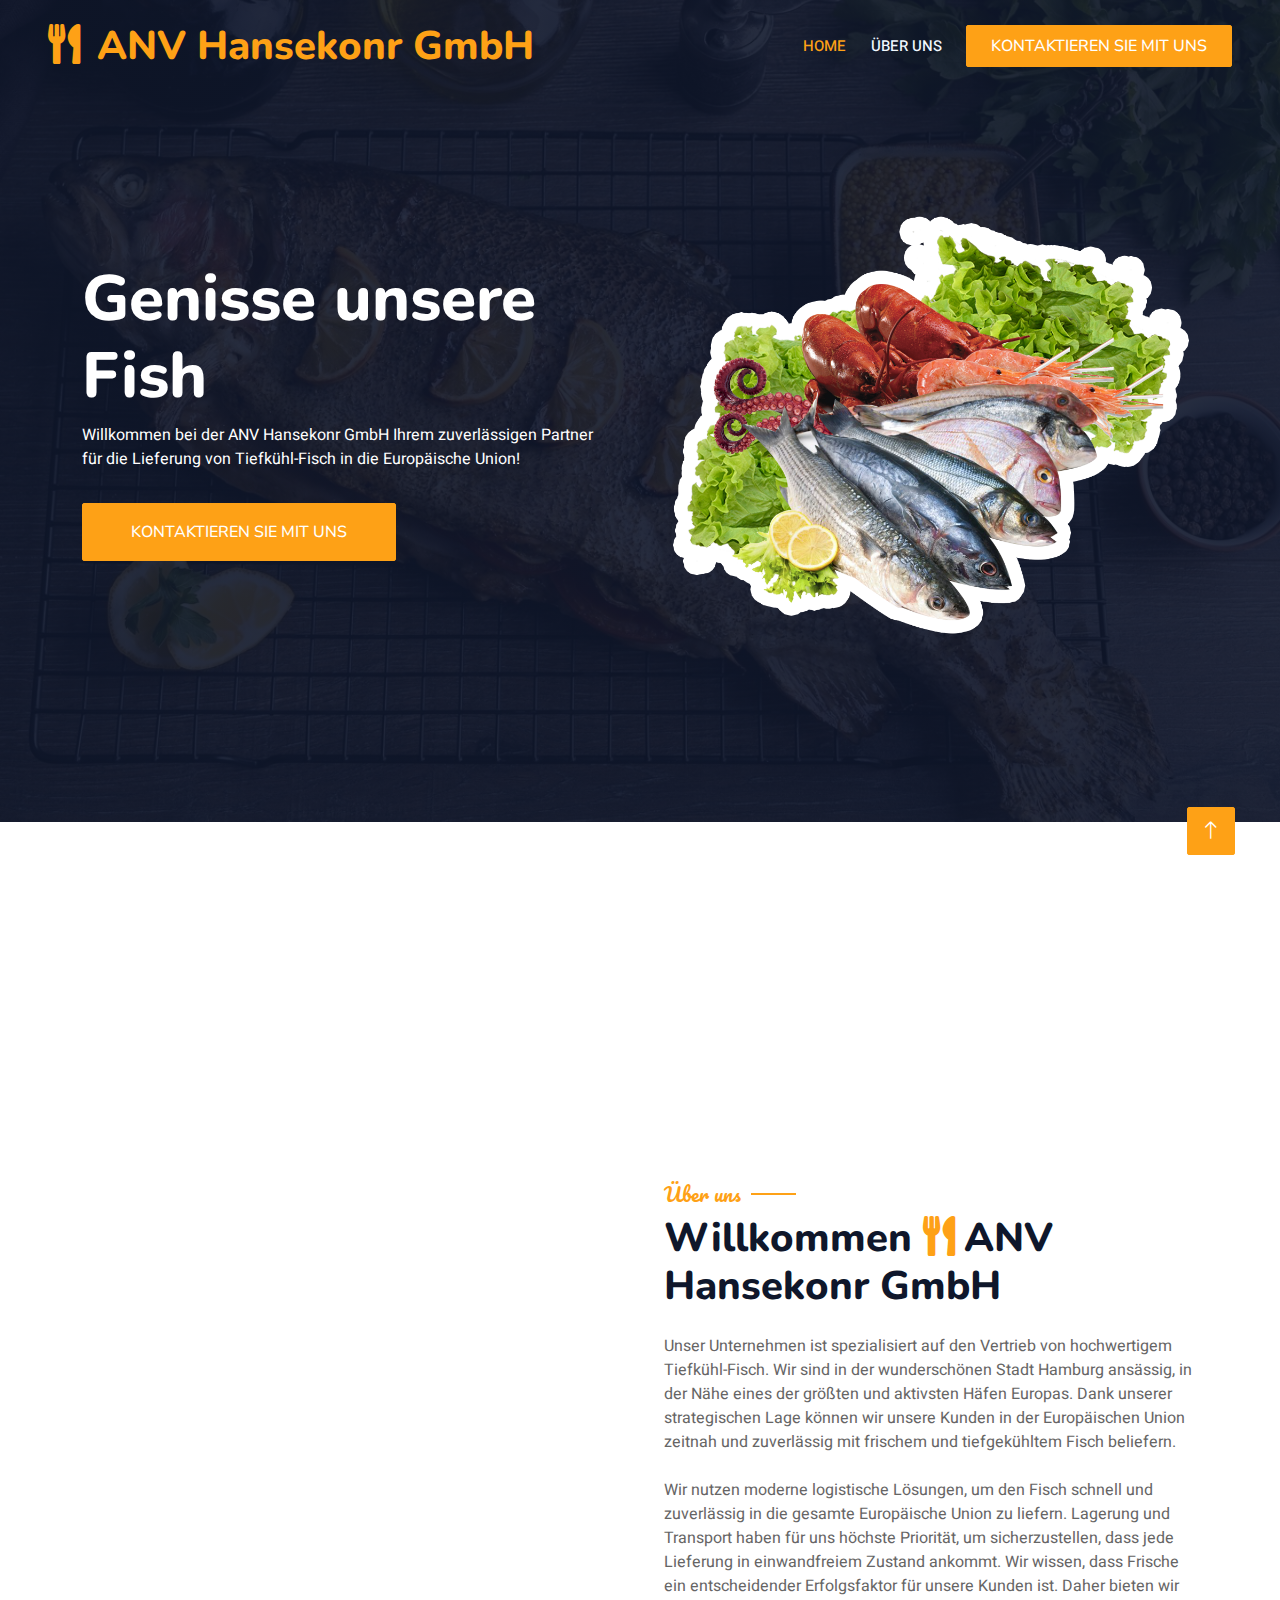
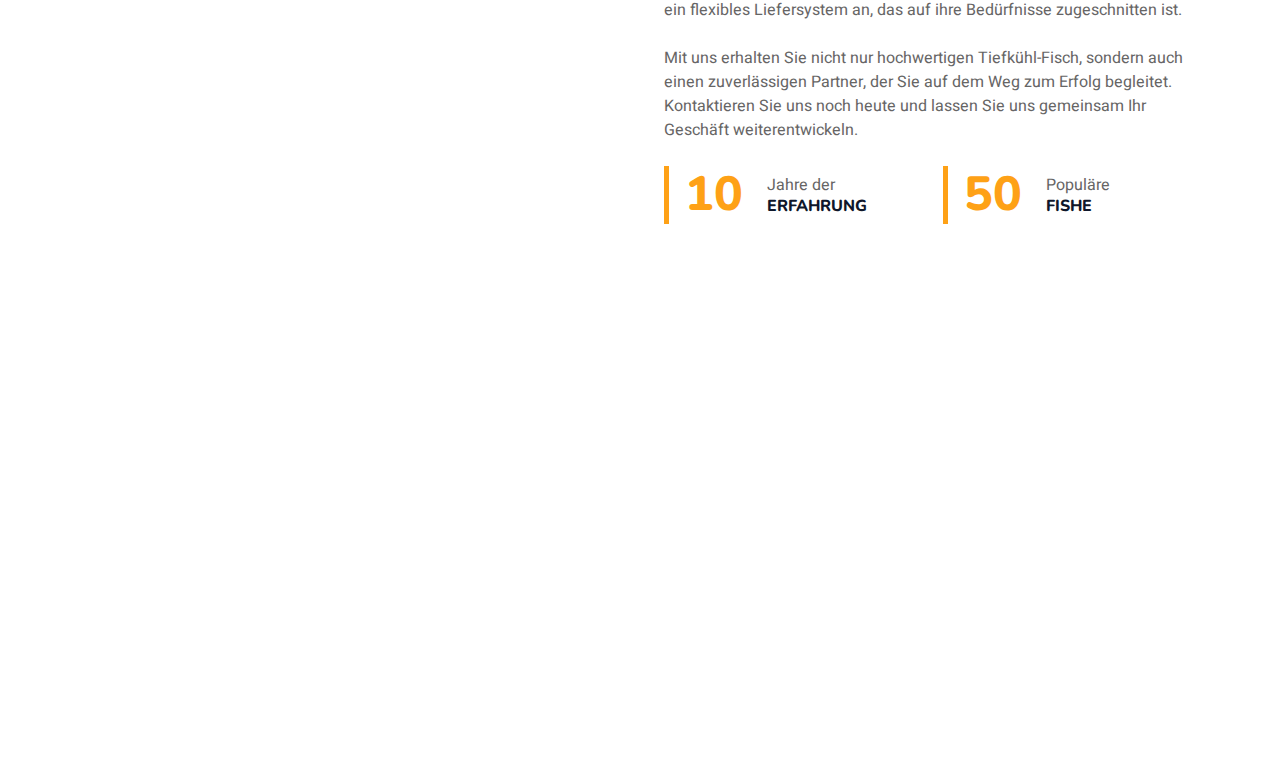
==== commit 54364231: "new" ====
--- a/index.html
+++ b/index.html
@@ -59,7 +59,7 @@
                         <a href="about.html" class="nav-item nav-link">Über uns</a>
                     </div>
                     
-                    <a href="contact.html" class="btn btn-primary py-2 px-4">Reserviere Fish</a>
+                    <a href="contact.html" class="btn btn-primary py-2 px-4">Kontaktieren Sie mit uns</a>
                 </div>
             </nav>
 
@@ -69,7 +69,7 @@
                         <div class="col-lg-6 text-center text-lg-start">
                             <h1 class="display-3 text-white animated slideInLeft">Genisse unsere<br>Fish</h1>
                             <p class="text-white animated slideInLeft mb-4 pb-2">Willkommen bei der ANV Hansekonr GmbH Ihrem zuverlässigen Partner für die Lieferung von Tiefkühl-Fisch in die Europäische Union!</p>
-                            <a href="contact.html" class="btn btn-primary py-sm-3 px-sm-5 me-3 animated slideInLeft">Reserviere Fish</a>
+                            <a href="contact.html" class="btn btn-primary py-sm-3 px-sm-5 me-3 animated slideInLeft">Kontaktieren Sie mit uns</a>
                         </div>
                         <div class="col-lg-6 text-center text-md-end overflow">
                             <img class="img-fluid" src="img/hero.png" alt="fish">
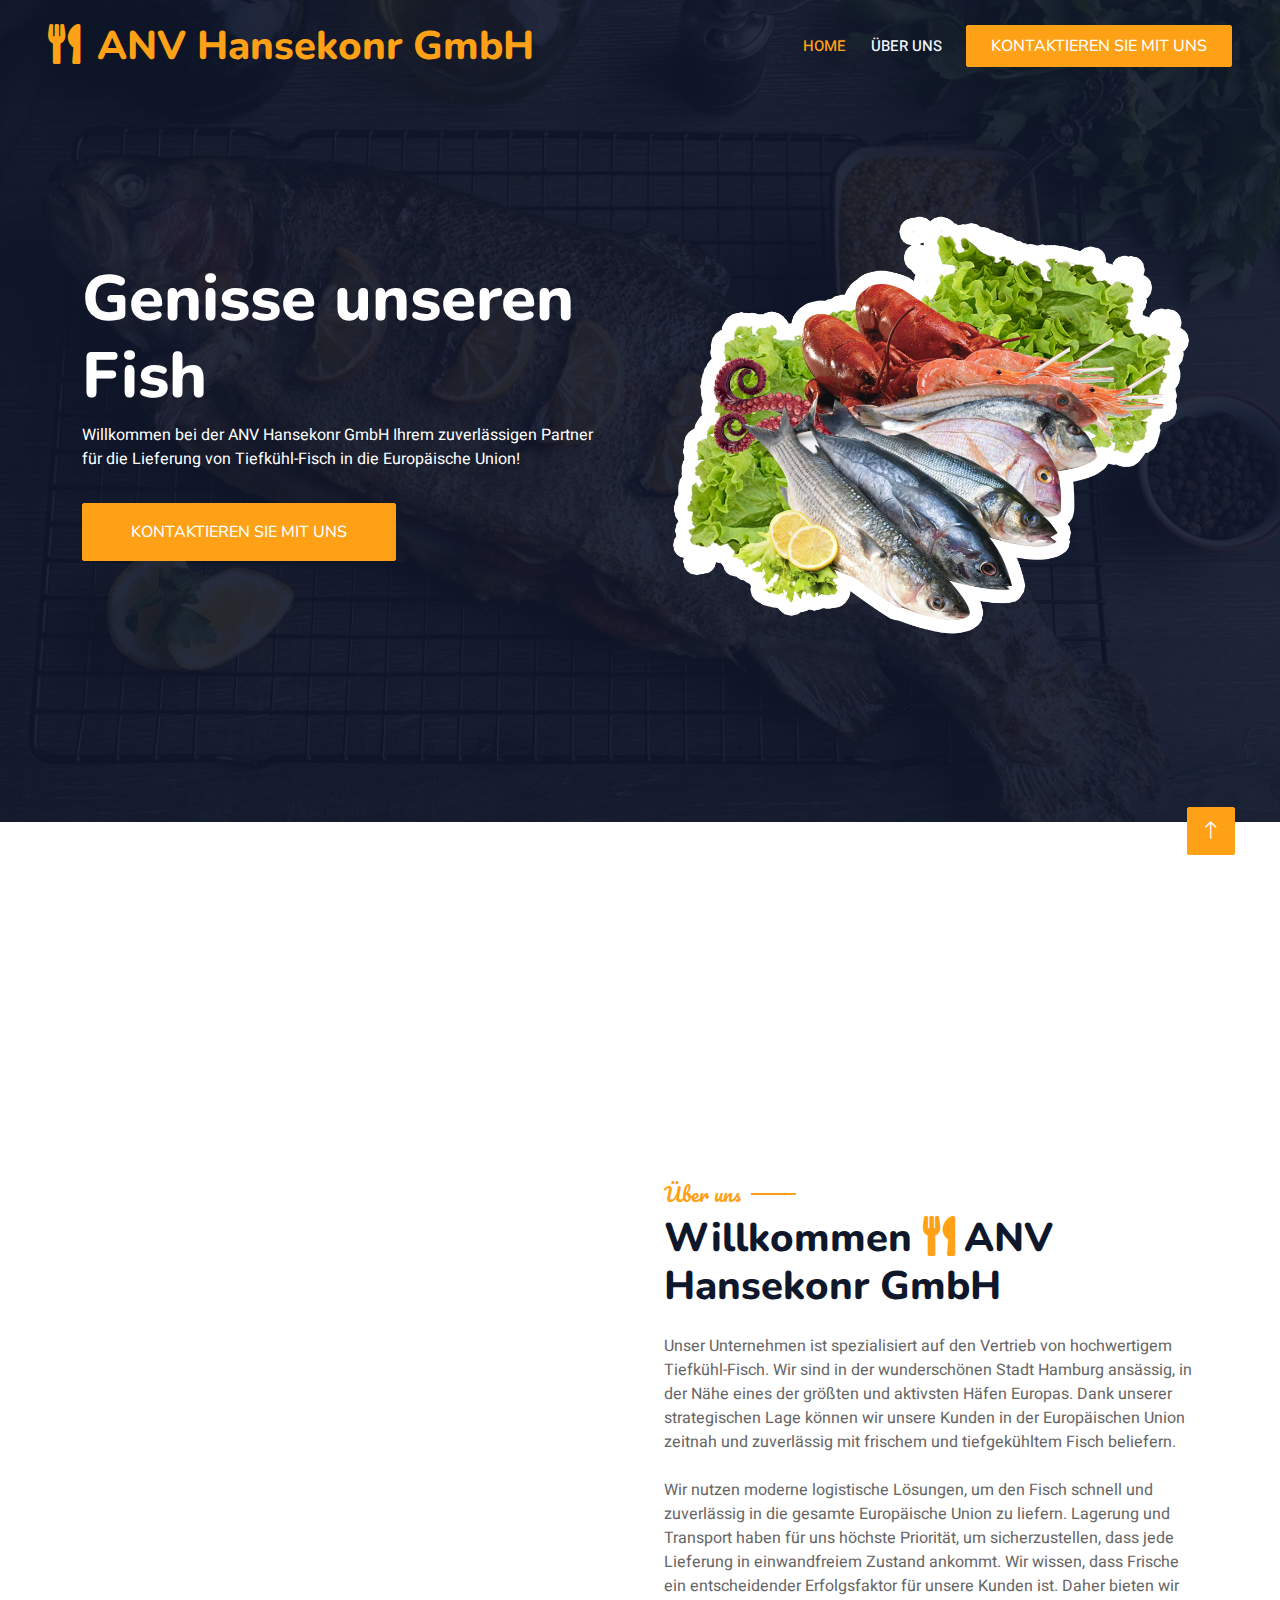
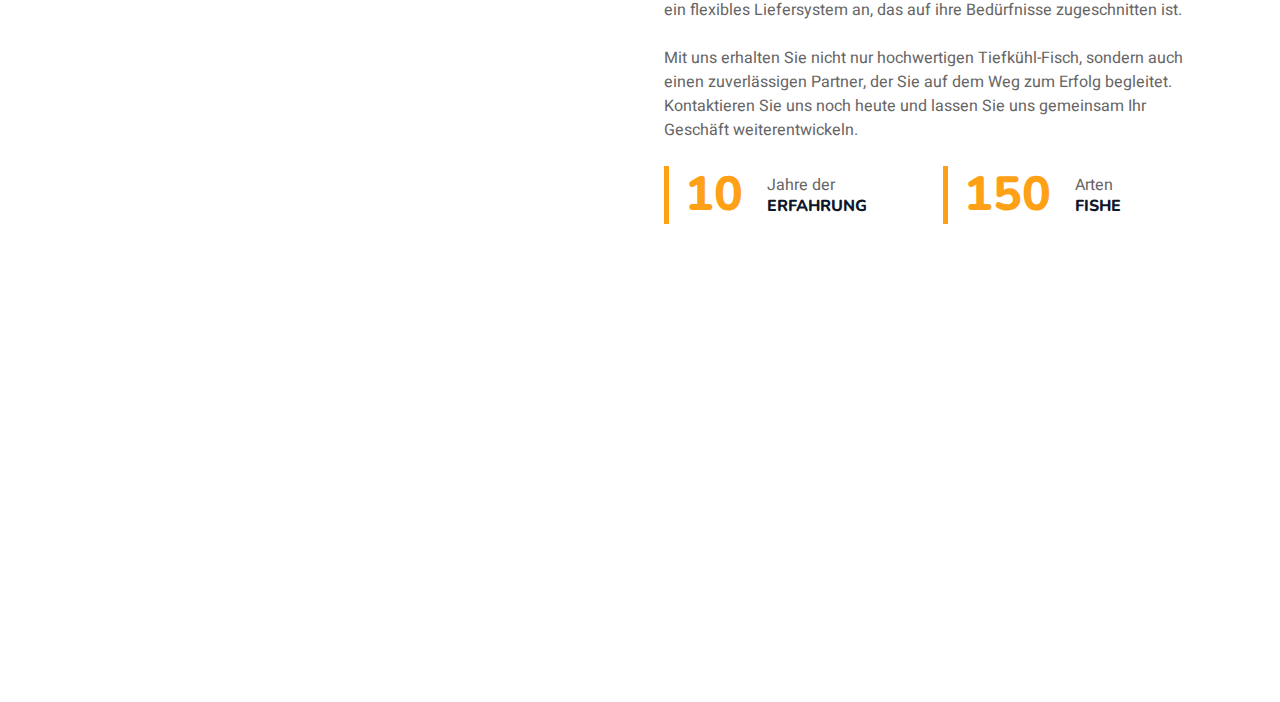
==== commit 5950cb3e: "new" ====
--- a/index.html
+++ b/index.html
@@ -67,7 +67,7 @@
                 <div class="container my-5 py-5">
                     <div class="row align-items-center g-5">
                         <div class="col-lg-6 text-center text-lg-start">
-                            <h1 class="display-3 text-white animated slideInLeft">Genisse unsere<br>Fish</h1>
+                            <h1 class="display-3 text-white animated slideInLeft">Genisse unseren<br>Fish</h1>
                             <p class="text-white animated slideInLeft mb-4 pb-2">Willkommen bei der ANV Hansekonr GmbH Ihrem zuverlässigen Partner für die Lieferung von Tiefkühl-Fisch in die Europäische Union!</p>
                             <a href="contact.html" class="btn btn-primary py-sm-3 px-sm-5 me-3 animated slideInLeft">Kontaktieren Sie mit uns</a>
                         </div>
@@ -161,9 +161,9 @@
                             </div>
                             <div class="col-sm-6">
                                 <div class="d-flex align-items-center border-start border-5 border-primary px-3">
-                                    <h1 class="flex-shrink-0 display-5 text-primary mb-0" data-toggle="counter-up">50</h1>
+                                    <h1 class="flex-shrink-0 display-5 text-primary mb-0" data-toggle="counter-up">150</h1>
                                     <div class="ps-4">
-                                        <p class="mb-0">Populäre</p>
+                                        <p class="mb-0">Arten</p>
                                         <h6 class="text-uppercase mb-0">Fishe</h6>
                                     </div>
                                 </div>
@@ -182,10 +182,8 @@
         <div class="row g-5">
             <div class="col-lg-3 col-md-6">
                 <h4 class="section-title ff-secondary text-start text-primary fw-normal mb-4">ANV Hansekontor GmbH </h4>
-                <a class="btn btn-link" href="">About Us</a>
-                <a class="btn btn-link" href="">Contact Us</a>
-                <a class="btn btn-link" href="">Privacy Policy</a>
-                <a class="btn btn-link" href="">Terms & Condition</a>
+                <a class="btn btn-link" href="index.html">Über uns</a>
+                <a class="btn btn-link" href="contact.html">Kontakte</a>
             </div>
             <div class="col-lg-3 col-md-6">
                 <h4 class="section-title ff-secondary text-start text-primary fw-normal mb-4">Kontakte</h4>
@@ -200,12 +198,12 @@
         <div class="copyright">
             <div class="row">
                 <div class="col-md-6 text-center text-md-start mb-3 mb-md-0">
-                    &copy; <a class="border-bottom" href="#">ANV Hansekonr GmbH</a>
-                    
+                    &copy; <a class="border-bottom" href="#">ANV Hansekonr GmbH
+                    </a>
                 </div>
                 <div class="col-md-6 text-center text-md-end">
                     <div class="footer-menu">
-                        <a href="">Home</a>
+                        <a href="index.html">Home</a>
                         <a href="">Cookies</a>
                         <a href="">Help</a>
                         <a href="">FQAs</a>
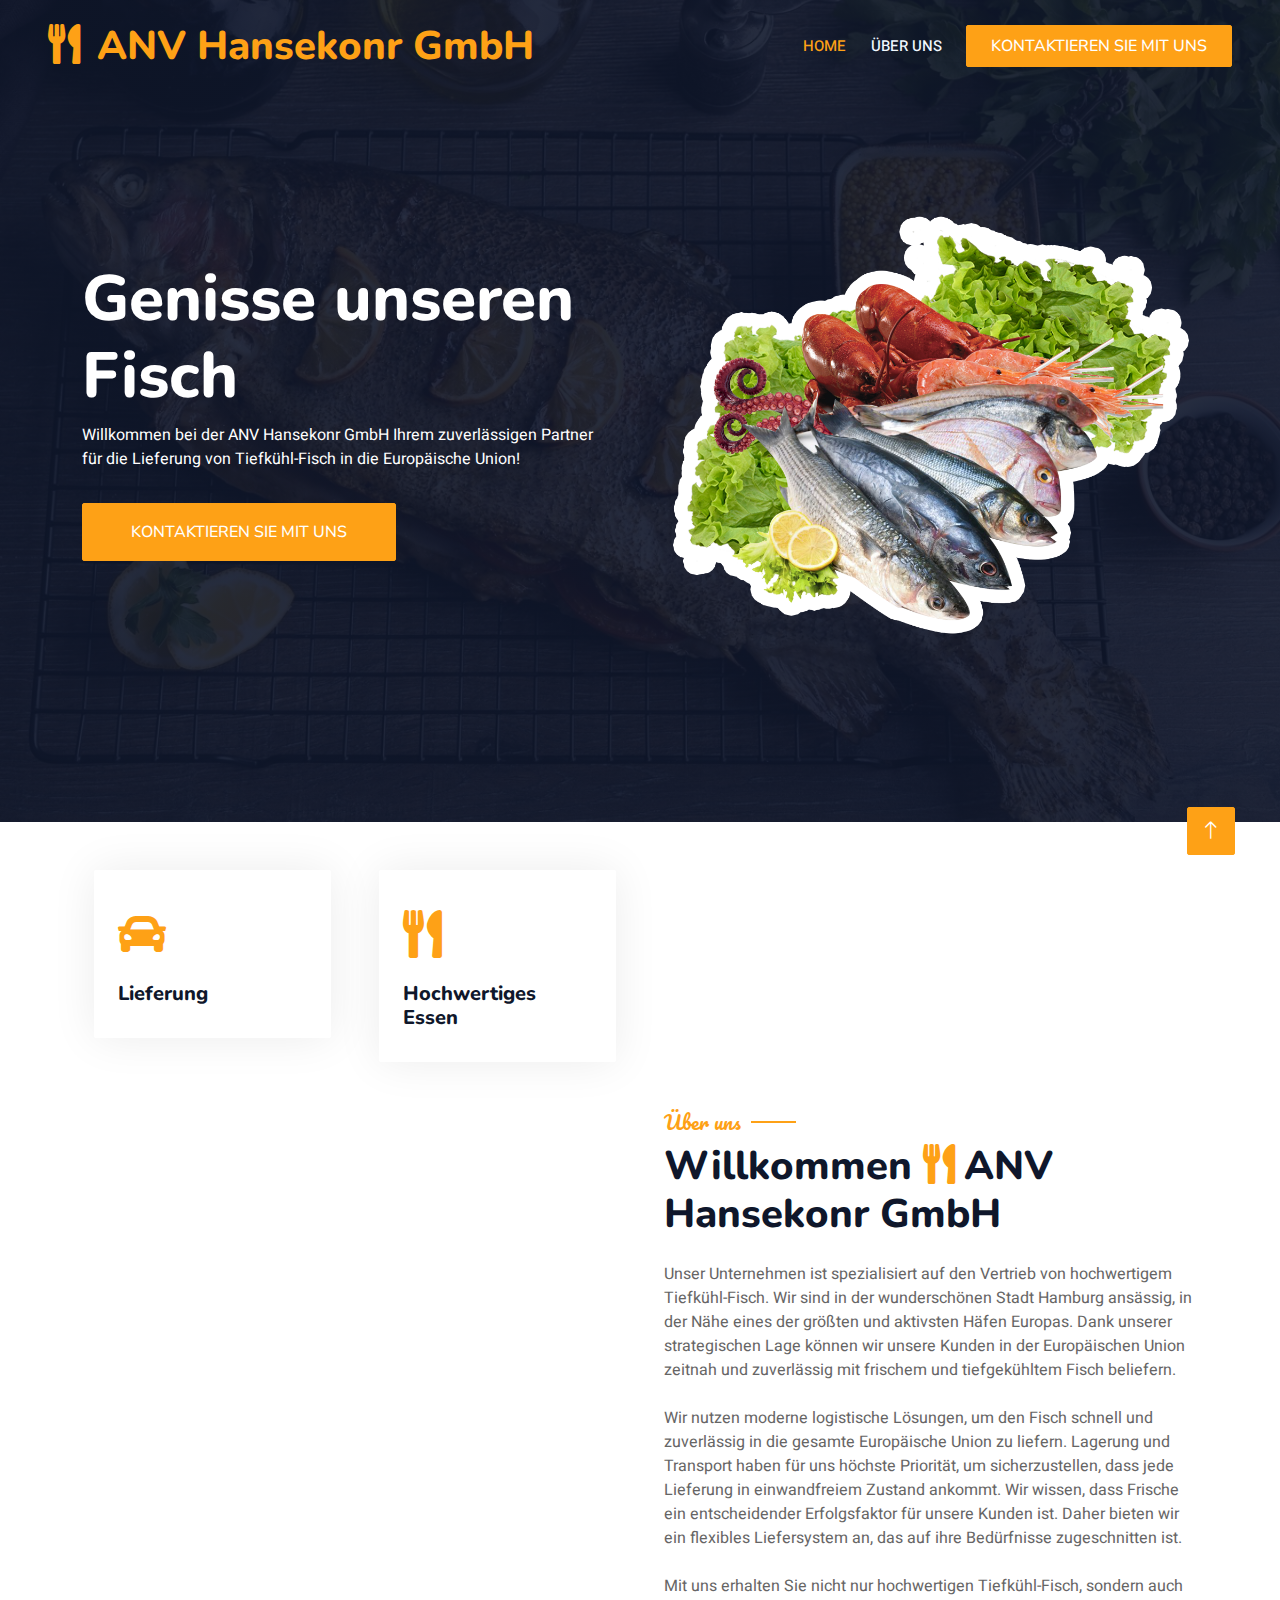
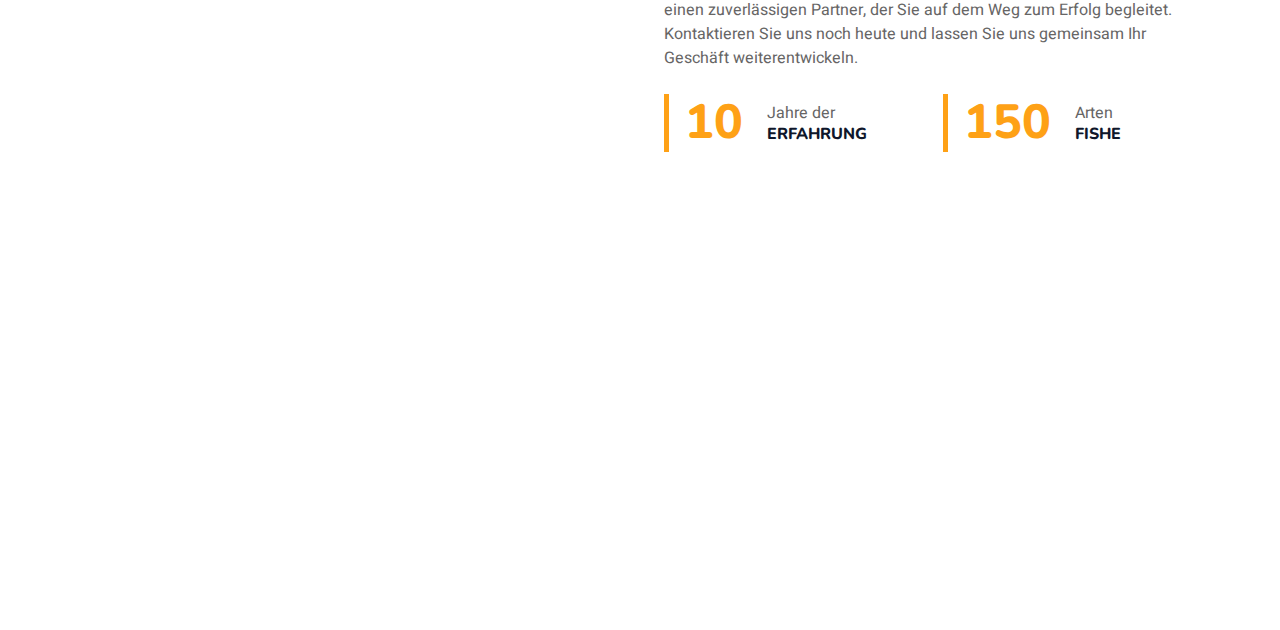
==== commit f4c8a31d: "new" ====
--- a/index.html
+++ b/index.html
@@ -3,7 +3,7 @@
 
 <head>
     <meta charset="utf-8">
-    <title>Restoran - Bootstrap Restaurant Template</title>
+    <title>ANV Hansekonr GmbH</title>
     <meta content="width=device-width, initial-scale=1.0" name="viewport">
     <meta content="" name="keywords">
     <meta content="" name="description">
@@ -67,7 +67,7 @@
                 <div class="container my-5 py-5">
                     <div class="row align-items-center g-5">
                         <div class="col-lg-6 text-center text-lg-start">
-                            <h1 class="display-3 text-white animated slideInLeft">Genisse unseren<br>Fish</h1>
+                            <h1 class="display-3 text-white animated slideInLeft">Genisse unseren<br>Fisch</h1>
                             <p class="text-white animated slideInLeft mb-4 pb-2">Willkommen bei der ANV Hansekonr GmbH Ihrem zuverlässigen Partner für die Lieferung von Tiefkühl-Fisch in die Europäische Union!</p>
                             <a href="contact.html" class="btn btn-primary py-sm-3 px-sm-5 me-3 animated slideInLeft">Kontaktieren Sie mit uns</a>
                         </div>
@@ -82,13 +82,13 @@
 
 
         <!-- Service Start -->
-        <div class="container-xxl py-5">
+        <div class="container-xl pt-6 pb-6">
             <div class="container">
-                <div class="row g-4">
+                <div class="row g-5 ">
                     <div class="col-lg-3 col-sm-6 wow fadeInUp" data-wow-delay="0.1s">
                         <div class="service-item rounded pt-3">
                             <div class="p-4">
-                                <i class="fa fa-3x fa-user-tie text-primary mb-4"></i>
+                                <i class="fa fa-3x fa-car text-primary mb-4"></i>
                                 <h5>Lieferung</h5>
                             </div>
                         </div>
@@ -98,22 +98,6 @@
                             <div class="p-4">
                                 <i class="fa fa-3x fa-utensils text-primary mb-4"></i>
                                 <h5>Hochwertiges Essen</h5>
-                            </div>
-                        </div>
-                    </div>
-                    <div class="col-lg-3 col-sm-6 wow fadeInUp" data-wow-delay="0.5s">
-                        <div class="service-item rounded pt-3">
-                            <div class="p-4">
-                                <i class="fa fa-3x fa-cart-plus text-primary mb-4"></i>
-                                <h5>Online-Bestellung</h5>
-                            </div>
-                        </div>
-                    </div>
-                    <div class="col-lg-3 col-sm-6 wow fadeInUp" data-wow-delay="0.7s">
-                        <div class="service-item rounded pt-3">
-                            <div class="p-4">
-                                <i class="fa fa-3x fa-headset text-primary mb-4"></i>
-                                <h5>24/7 Service</h5>
                             </div>
                         </div>
                     </div>
